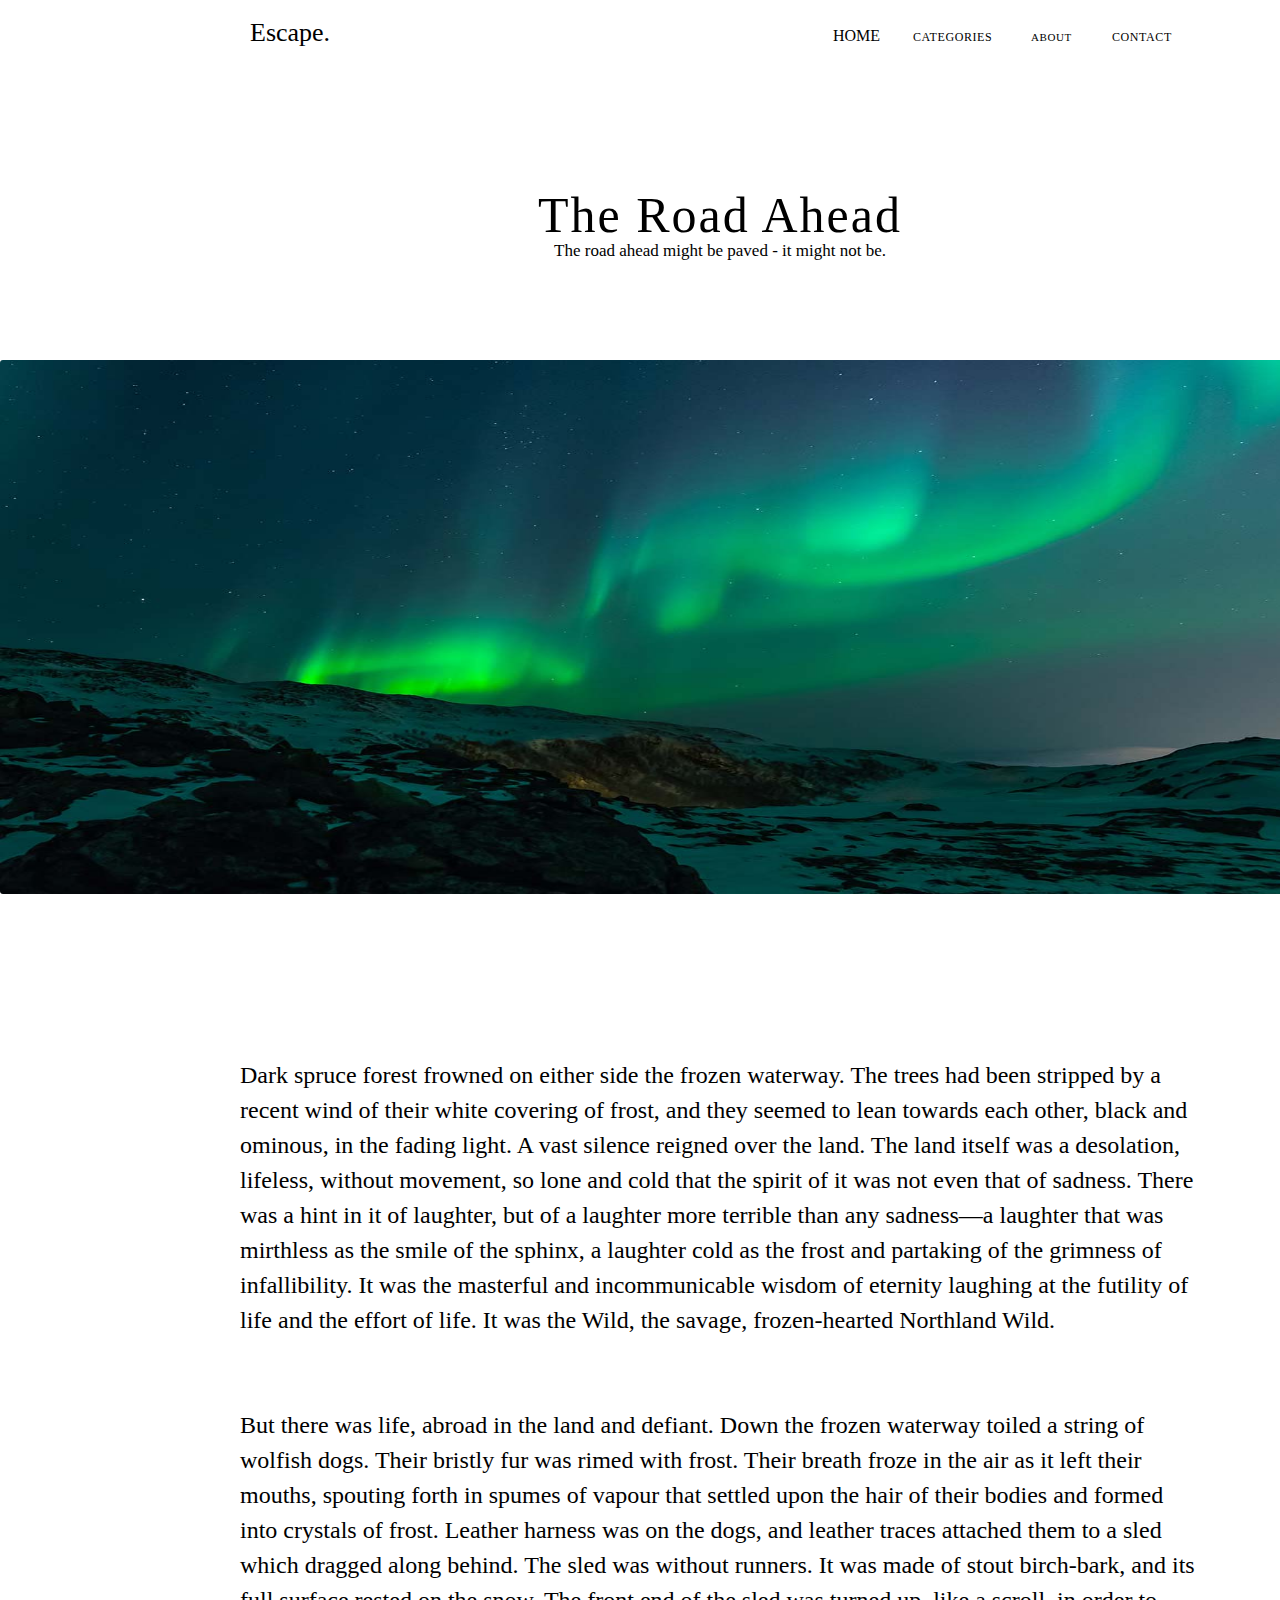
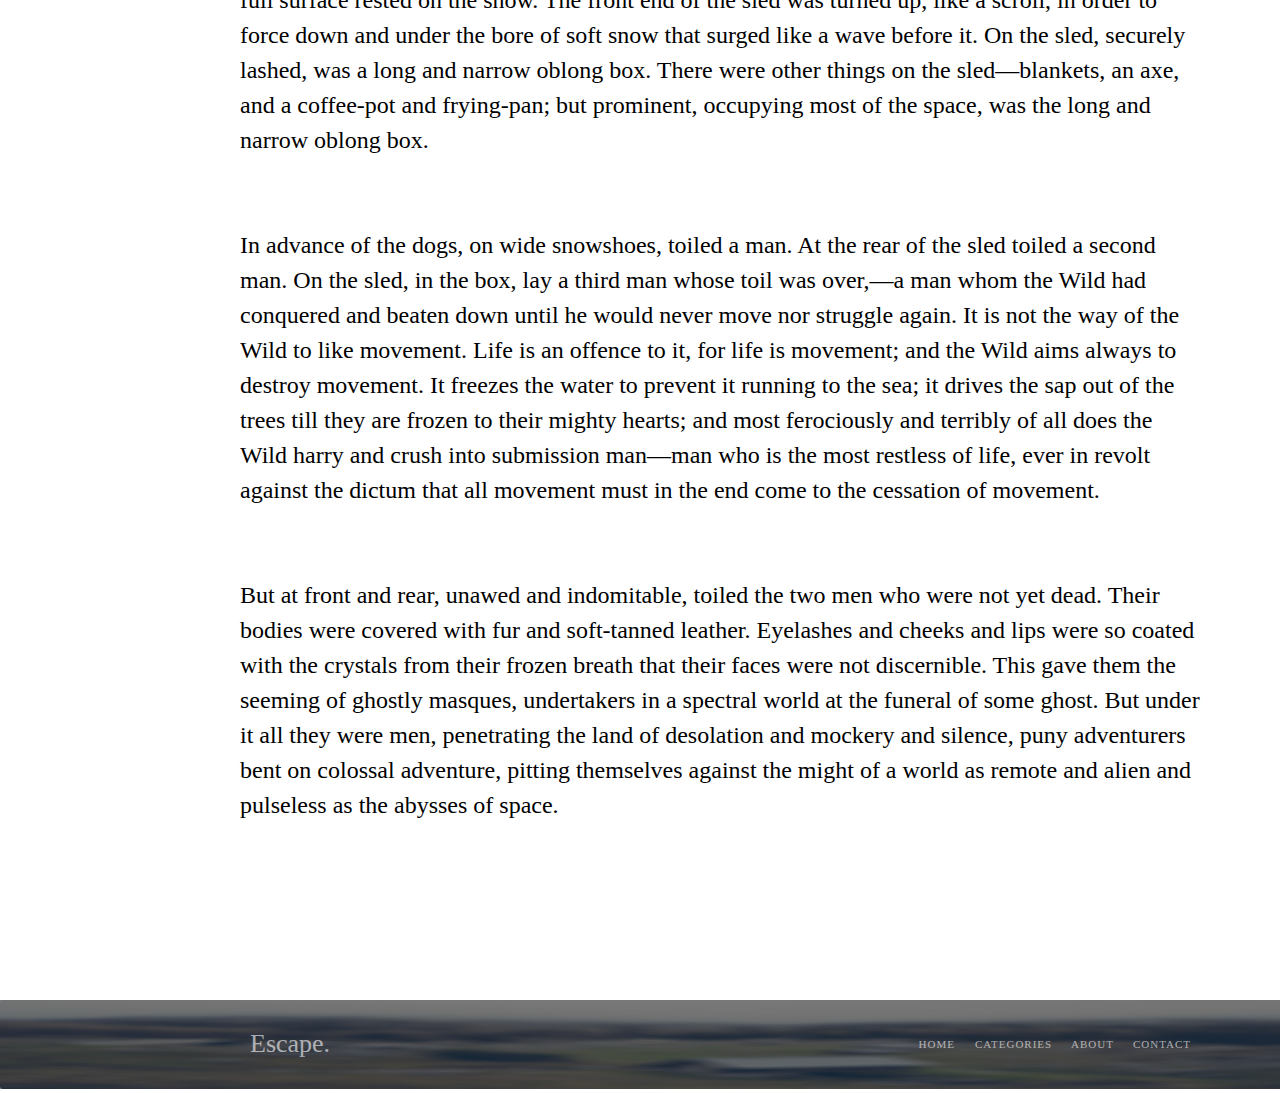
==== lab1/the-road-ahead.html @ bded36f9 "Hello" ====
<!DOCTYPE html>
<html lang="ru">
  <head>
    <link rel="stylesheet" href="./styles/style.css">
  </head>
  <body> 
    <div id="header">
      <div id="head">
        <div id="escape">Escape.</div>

        <div id="more">
          <div id="home">HOME</div>

          <div id="about1">
            <div id="about2">ABOUT</div>
          </div>

          <div id="categories1">
            <div id="categories2">CATEGORIES</div>
          </div>

          <div id="contact1">
            <div id="contact2">CONTACT</div>
          </div>

        </div>
      </div>
      <div id="title">
        <h1>The Road Ahead</h1>
        <h2>The road ahead might be paved - it might not be.</h2>
      </div>
    </div>
    
    <div id="main">
      <p>Dark spruce forest frowned on either side the frozen waterway. The trees had been stripped by a recent wind of their white covering of frost, and they seemed to lean towards each other, black and ominous, in the fading light. A vast silence reigned over the land. The land itself was a desolation, lifeless, without movement, so lone and cold that the spirit of it was not even that of sadness. There was a hint in it of laughter, but of a laughter more terrible than any sadness—a laughter that was mirthless as the smile of the sphinx, a laughter cold as the frost and partaking of the grimness of infallibility. It was the masterful and incommunicable wisdom of eternity laughing at the futility of life and the effort of life. It was the Wild, the savage, frozen-hearted Northland Wild.<br><br><br>
      But there was life, abroad in the land and defiant. Down the frozen waterway toiled a string of wolfish dogs. Their bristly fur was rimed with frost. Their breath froze in the air as it left their mouths, spouting forth in spumes of vapour that settled upon the hair of their bodies and formed into crystals of frost. Leather harness was on the dogs, and leather traces attached them to a sled which dragged along behind. The sled was without runners. It was made of stout birch-bark, and its full surface rested on the snow. The front end of the sled was turned up, like a scroll, in order to force down and under the bore of soft snow that surged like a wave before it. On the sled, securely lashed, was a long and narrow oblong box. There were other things on the sled—blankets, an axe, and a coffee-pot and frying-pan; but prominent, occupying most of the space, was the long and narrow oblong box.<br><br><br>
      In advance of the dogs, on wide snowshoes, toiled a man. At the rear of the sled toiled a second man. On the sled, in the box, lay a third man whose toil was over,—a man whom the Wild had conquered and beaten down until he would never move nor struggle again. It is not the way of the Wild to like movement. Life is an offence to it, for life is movement; and the Wild aims always to destroy movement. It freezes the water to prevent it running to the sea; it drives the sap out of the trees till they are frozen to their mighty hearts; and most ferociously and terribly of all does the Wild harry and crush into submission man—man who is the most restless of life, ever in revolt against the dictum that all movement must in the end come to the cessation of movement.<br><br><br>
      But at front and rear, unawed and indomitable, toiled the two men who were not yet dead. Their bodies were covered with fur and soft-tanned leather. Eyelashes and cheeks and lips were so coated with the crystals from their frozen breath that their faces were not discernible. This gave them the seeming of ghostly masques, undertakers in a spectral world at the funeral of some ghost. But under it all they were men, penetrating the land of desolation and mockery and silence, puny adventurers bent on colossal adventure, pitting themselves against the might of a world as remote and alien and pulseless as the abysses of space.</p>
    </div>

    <img src="fon.jfif" />

    <div id="end">
      <div id="end3">
        <div id="end2">
          <div id="escape2">Escape.</div>

          <div id="other">
            <div id="contactend">CONTACT</div>
            <div id="homeend">HOME</div>
            <div id="aboutend">ABOUT</div>
            <div id="categoriesend">CATEGORIES</div>
          </div>
        </div>
      </div>
      <img src="fon2.jfif" />
    </div>
  </body>
</html>
---- lab1/styles/style.css ----
#header{
    width: 1440px;
    height: 74px;     
}

#head{
    position: absolute;
    width: 940px;
    height: 40px;
    top: 17px;
    left: 250px;

}

#escape{
    position: absolute;
    width: 92px;
    height: 26px;
    top: 3px;
    font-family: Lora;
    font-size: 26px;
    font-weight: 400;
    line-height: 26px;
    letter-spacing: 0em;
    text-align: left;
}

#more{
    position: absolute;
    width: 376.61px;
    height: 40px;
    left: 563.39px;

}

#home{
    position:absolute;
    width: 39px;
    height: 20px;
    top: 10px;
    left: 19.61px;
}

#about1{
    position: absolute;
    width: 81px;
    height: 40px;
    left: 197.61px;
}

#about2{
    position:absolute;
    width: 41px;
    height: 20px;
    top: 10px;
    left: 20px;
    font-family: Oxygen;
    font-size: 11px;
    font-weight: 400;
    line-height: 20px;
    letter-spacing: 0.6000000238418579px;
    text-align: left;
}

#categories1{
    position: absolute;
    width: 118px;
    height: 40px;
    left: 79.61px;
}

#categories2{
    position: absolute;
    width: 78px;
    height: 20px;
    top: 10px;
    left: 20px;
    font-family: Oxygen;
    font-size: 12px;
    font-weight: 400;
    line-height: 20px;
    letter-spacing: 0.6000000238418579px;
    text-align: left;
}

#contact1{
    position: absolute;
    width: 98px;
    height: 40px;
    left: 278.61px;
}

#contact2{
    position: absolute;
    width: 58px;
    height: 20px;
    top: 10px;
    left: 20px;
    font-family: Oxygen;
    font-size: 12px;
    font-weight: 400;
    line-height: 20px;
    letter-spacing: 0.6000000238418579px;
    text-align: left;
}

#main{
    position: absolute;
    width: 1440px;
    height: 1706px;
    top: 894px;
}

p{
    position: absolute;
    width: 960px;
    height: 1431px;
    top: 140px;
    left: 240px;
    font-family: Oxygen;
    font-size: 24px;
    font-weight: 400;
    line-height: 35px;
    letter-spacing: 0em;
    text-align: left;
}

#title{
    position: absolute;
    width: 940px;
    height: 159px;
    top: 163px;
    left: 250px;
    padding: 0px, 218px, 75px, 218px;
}

h1{
    position: absolute;
    width: 498px;
    height: 51px;
    top: -7px;
    left: 221px;
    font-family: Lora;
    font-size: 50px;
    font-weight: 400;
    line-height: 51px;
    letter-spacing: 2px;
    text-align: center;
}

h2{
    position: absolute;
    width: 504px;
    height: 20px;
    top: 64px;
    left: 218px;
    font-family: Oxygen;
    font-size: 17px;
    font-weight: 400;
    line-height: 20px;
    letter-spacing: 0em;
    text-align: center;
}

img{
    position: absolute;
    width: 1440px;
    height: 534px;
    top: 360px;
    border-radius: 3px;
}

#end{
    position: absolute;
    width: 1440px;
    height: 89px;
    top: 2600px;
}

#end3{
    position: absolute;
    width: 1440px;
    height: 89px;
    background-color: rgba(35, 47, 56, 0.6);
    z-index: 222;
}
#end2{
    position: absolute;
    width: 960px;
    height: 34px;
    top: 28px;
    left: 240px;
    padding: 0px, 0.03px, 2px, 10px;
}

#escape2{
    position: absolute;
    width: 92px;
    height: 26px;
    top: 3px;
    left: 10px;
    font-family: Lora;
    font-size: 26px;
    font-weight: 400;
    line-height: 26px;
    letter-spacing: 0em;
    text-align: left;
    color:  #FFFFFF99;
}

#other{
    position: absolute;
    width: 639.98px;
    height: 32px;
    left: 319.98px;
    padding: 3px, 9.97px, 3px, 358.02px;
}

#contactend{
    position: absolute;
    width: 57px;
    height: 26px;
    top: 3px;
    left: 573.02px;
    font-family: Oxygen;
    font-size: 11px;
    font-weight: 400;
    line-height: 26px;
    letter-spacing: 1px;
    text-align: right;
    color:  #FFFFFF99;
}

#homeend{
    position: absolute;
    width: 37px;
    height: 26px;
    top: 3px;
    left: 358.02px;
    font-family: Oxygen;
    font-size: 11px;
    font-weight: 400;
    line-height: 26px;
    letter-spacing: 1px;
    text-align: right;
    color:  #FFFFFF99;
}

#aboutend{
    position: absolute;
    width: 42px;
    height: 26px;
    top: 3px;
    left: 511.02px;
    font-family: Oxygen;
    font-size: 11px;
    font-weight: 400;
    line-height: 26px;
    letter-spacing: 1px;
    text-align: right;
    color:  #FFFFFF99;
}

#categoriesend{
    position: absolute;
    width: 76px;
    height: 26px;
    top: 3px;
    left: 415.02px;
    font-family: Oxygen;
    font-size: 11px;
    font-weight: 400;
    line-height: 26px;
    letter-spacing: 1px;
    text-align: right;
    color:  #FFFFFF99;
}

#end img{
    position: static;
    width: 1440px;
    height: 89px;
    z-index: 1;
}

body{
    margin: 0;
}
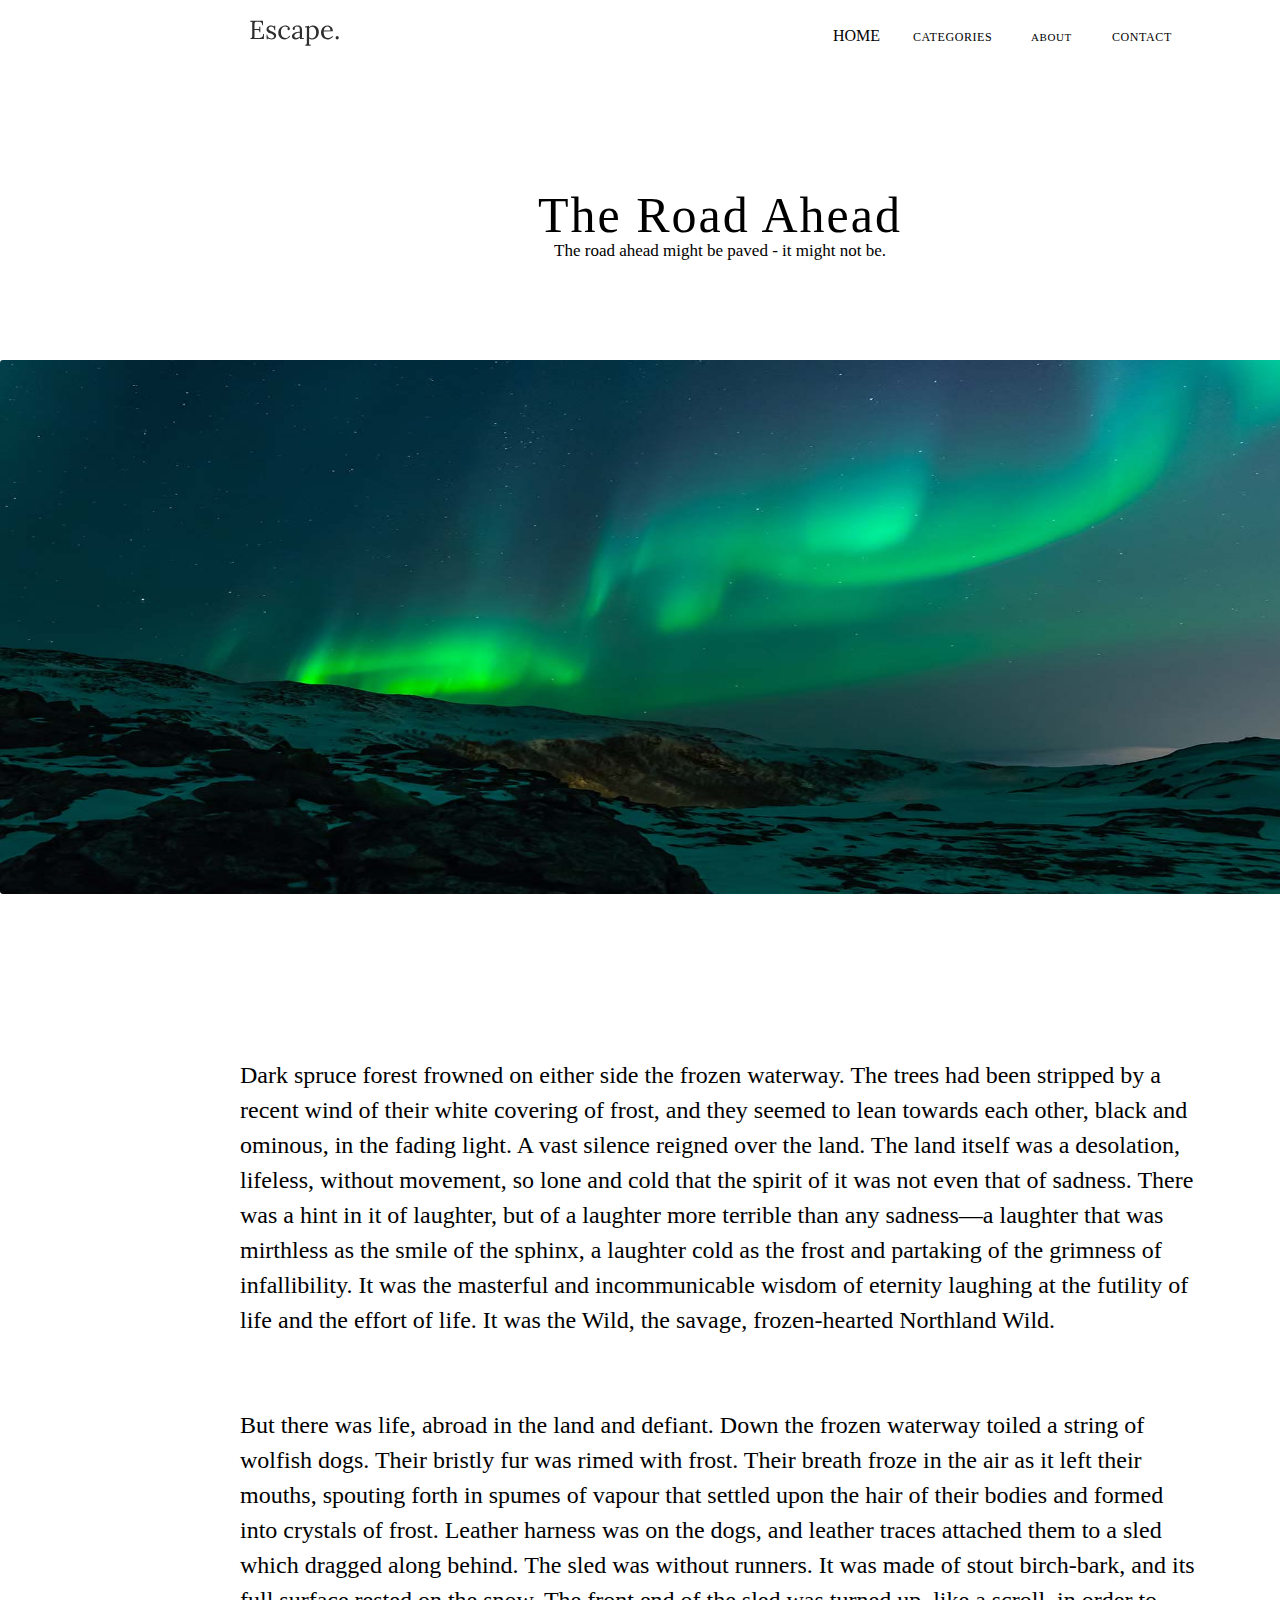
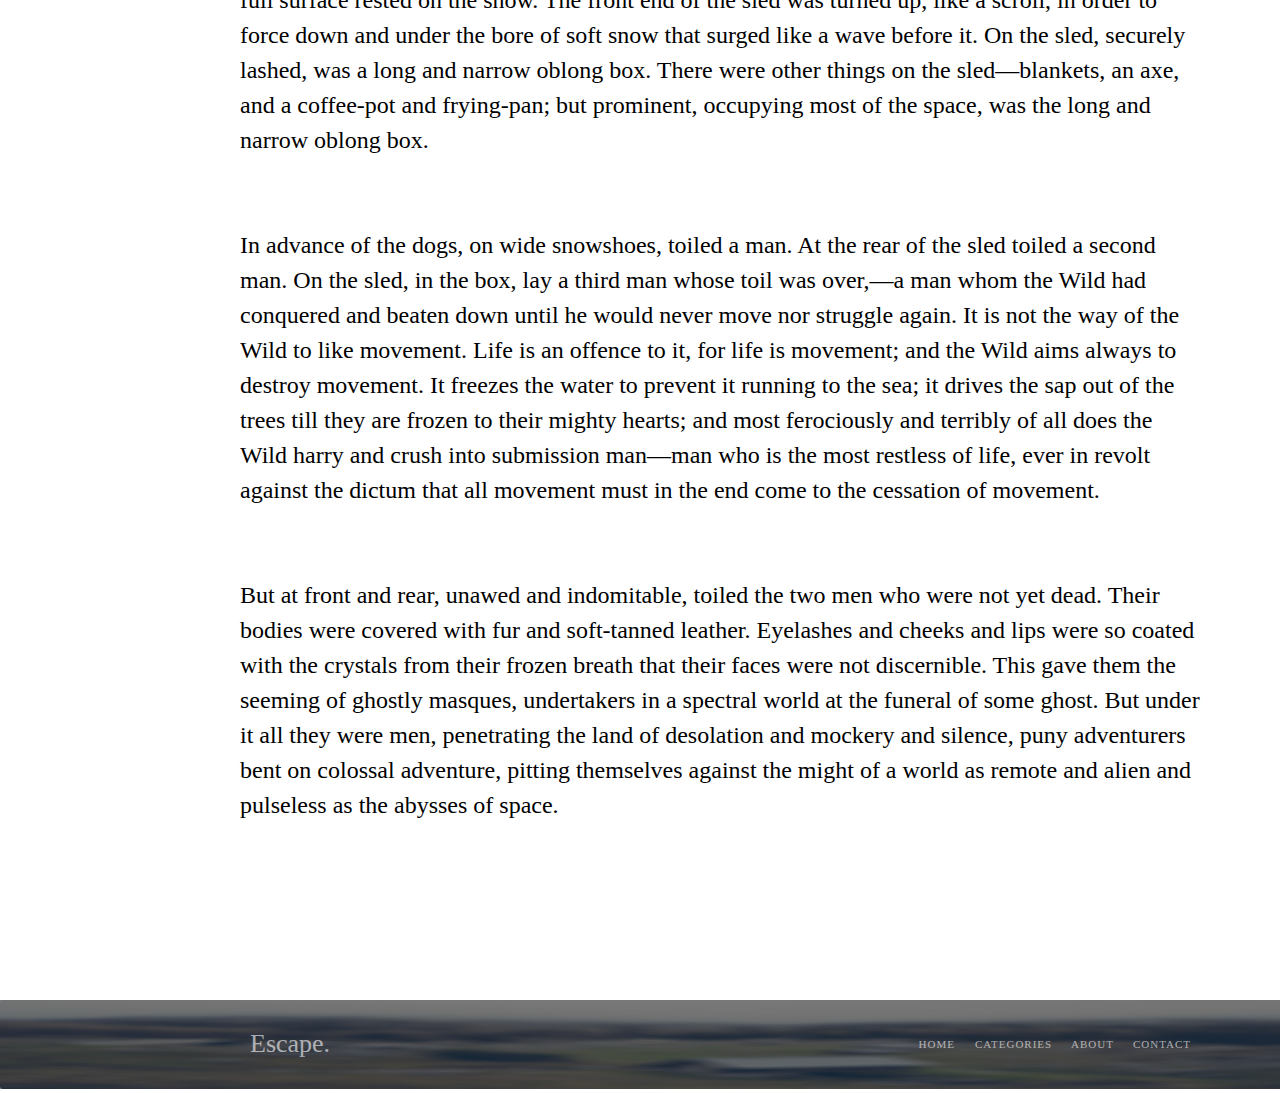
==== commit f03eaf4b: "hello" ====
--- a/lab1/the-road-ahead.html
+++ b/lab1/the-road-ahead.html
@@ -6,7 +6,10 @@
   <body> 
     <div id="header">
       <div id="head">
-        <div id="escape">Escape.</div>
+        <div id="escape"><svg width="89" height="26" viewBox="0 0 89 26" fill="none" xmlns="http://www.w3.org/2000/svg">
+          <path d="M9.478 12.266C9.478 11.5033 9.374 10.9573 9.166 10.628C8.958 10.2987 8.62867 10.0993 8.178 10.03C7.72733 9.96067 7.12933 9.94333 6.384 9.978L4.486 10.056V16.01C4.486 16.478 4.47733 16.8767 4.46 17.206C4.46 17.5353 4.44267 17.8127 4.408 18.038L9.374 17.96C10.1367 17.9427 10.7953 17.8213 11.35 17.596C11.9047 17.3533 12.338 16.9373 12.65 16.348C12.962 15.7587 13.118 14.9527 13.118 13.93H14.002L13.846 19H0.43V18.142C1.08867 18.1073 1.53933 17.96 1.782 17.7C2.02467 17.4227 2.15467 17.05 2.172 16.582C2.20667 16.0967 2.224 15.5507 2.224 14.944V3.712C2.224 3.36533 2.23267 3.036 2.25 2.724C2.26733 2.39467 2.28467 2.1 2.302 1.84C1.99 1.85733 1.678 1.87467 1.366 1.892C1.054 1.90933 0.742 1.92667 0.43 1.944V0.799999H12.936L13.066 5.35H12.208C12.208 4.32733 12.052 3.556 11.74 3.036C11.428 2.49867 11.0033 2.14333 10.466 1.97C9.946 1.77933 9.35667 1.69267 8.698 1.71L6.462 1.762C5.82067 1.77933 5.36133 1.90067 5.084 2.126C4.80667 2.35133 4.63333 2.68933 4.564 3.14C4.512 3.57333 4.486 4.14533 4.486 4.856V9.016L9.374 9.042L9.192 6.806H10.336V12.266H9.478ZM21.6478 19.416C20.7812 19.416 20.0098 19.2947 19.3338 19.052C18.6578 18.8267 18.1032 18.5667 17.6698 18.272L17.7738 19.182H16.6818L16.5258 14.71H17.3318C17.3665 15.4207 17.5658 16.062 17.9298 16.634C18.2938 17.1887 18.7618 17.622 19.3338 17.934C19.9058 18.246 20.5212 18.402 21.1798 18.402C21.6305 18.402 22.0725 18.3327 22.5058 18.194C22.9392 18.038 23.3032 17.8127 23.5978 17.518C23.8925 17.206 24.0398 16.816 24.0398 16.348C24.0398 15.8627 23.8925 15.464 23.5978 15.152C23.3205 14.8227 22.9478 14.5367 22.4798 14.294C22.0118 14.0513 21.5092 13.826 20.9718 13.618C20.4518 13.41 19.9318 13.1933 19.4118 12.968C18.8918 12.7427 18.4065 12.474 17.9558 12.162C17.5225 11.85 17.1758 11.4687 16.9158 11.018C16.6558 10.5673 16.5258 10.0127 16.5258 9.354C16.5258 8.99 16.5952 8.59133 16.7338 8.158C16.8725 7.72467 17.1065 7.31733 17.4358 6.936C17.7652 6.53733 18.2158 6.21667 18.7878 5.974C19.3598 5.714 20.0878 5.584 20.9718 5.584C21.4398 5.584 21.9598 5.662 22.5318 5.818C23.1038 5.974 23.6585 6.26867 24.1958 6.702L24.1438 5.714H25.2358V10.264H24.4038C24.3692 9.65733 24.2305 9.07667 23.9878 8.522C23.7452 7.95 23.3898 7.482 22.9218 7.118C22.4538 6.73667 21.8472 6.546 21.1018 6.546C20.3045 6.546 19.6805 6.74533 19.2298 7.144C18.7792 7.54267 18.5538 8.002 18.5538 8.522C18.5538 9.05933 18.7185 9.51 19.0478 9.874C19.3945 10.2207 19.8365 10.524 20.3738 10.784C20.9112 11.044 21.4832 11.2953 22.0898 11.538C22.7485 11.8153 23.3898 12.1187 24.0138 12.448C24.6378 12.7773 25.1492 13.1933 25.5478 13.696C25.9465 14.1813 26.1458 14.814 26.1458 15.594C26.1458 16.4607 25.9205 17.18 25.4698 17.752C25.0365 18.324 24.4732 18.74 23.7798 19C23.1038 19.2773 22.3932 19.416 21.6478 19.416ZM34.697 19.416C33.5357 19.416 32.461 19.156 31.473 18.636C30.5023 18.0987 29.7223 17.336 29.133 16.348C28.561 15.3427 28.275 14.138 28.275 12.734C28.275 11.8327 28.4397 10.9573 28.769 10.108C29.0983 9.25867 29.5577 8.496 30.147 7.82C30.7537 7.12667 31.473 6.58067 32.305 6.182C33.137 5.78333 34.0557 5.584 35.061 5.584C36.0317 5.584 36.8723 5.73133 37.583 6.026C38.311 6.32067 38.8743 6.71067 39.273 7.196C39.6717 7.68133 39.871 8.21 39.871 8.782C39.871 9.16333 39.767 9.49267 39.559 9.77C39.351 10.03 39.0477 10.16 38.649 10.16C38.2157 10.1773 37.9037 10.0473 37.713 9.77C37.5397 9.47533 37.453 9.21533 37.453 8.99C37.453 8.81667 37.479 8.64333 37.531 8.47C37.583 8.27933 37.687 8.106 37.843 7.95C37.7043 7.534 37.4617 7.23067 37.115 7.04C36.7683 6.832 36.4043 6.702 36.023 6.65C35.659 6.58067 35.3557 6.546 35.113 6.546C33.9343 6.546 32.9377 7.02267 32.123 7.976C31.3257 8.912 30.927 10.2813 30.927 12.084C30.927 13.2453 31.109 14.2767 31.473 15.178C31.8543 16.0793 32.383 16.79 33.059 17.31C33.735 17.8127 34.515 18.064 35.399 18.064C36.2137 18.064 36.9937 17.8473 37.739 17.414C38.4843 16.9807 39.065 16.452 39.481 15.828L40.157 16.348C39.7063 17.076 39.1603 17.6653 38.519 18.116C37.895 18.5667 37.245 18.896 36.569 19.104C35.9103 19.312 35.2863 19.416 34.697 19.416ZM50.0441 19C49.9921 18.7053 49.9574 18.4453 49.9401 18.22C49.9228 17.9947 49.8968 17.7607 49.8621 17.518C49.2728 18.1073 48.6314 18.5753 47.9381 18.922C47.2621 19.2513 46.5428 19.416 45.7801 19.416C44.4628 19.416 43.4834 19.1213 42.8421 18.532C42.2008 17.9253 41.8801 17.1887 41.8801 16.322C41.8801 15.5247 42.1228 14.84 42.6081 14.268C43.1108 13.6787 43.7521 13.202 44.5321 12.838C45.3294 12.4567 46.1874 12.1793 47.1061 12.006C48.0421 11.8153 48.9434 11.7287 49.8101 11.746V10.134C49.8101 9.52733 49.7581 8.95533 49.6541 8.418C49.5501 7.88067 49.3248 7.43867 48.9781 7.092C48.6314 6.74533 48.0768 6.56333 47.3141 6.546C46.8114 6.52867 46.2914 6.624 45.7541 6.832C45.2341 7.04 44.8528 7.39533 44.6101 7.898C44.7488 8.03667 44.8354 8.20133 44.8701 8.392C44.9221 8.56533 44.9481 8.73 44.9481 8.886C44.9481 9.094 44.8614 9.33667 44.6881 9.614C44.5148 9.874 44.2114 9.99533 43.7781 9.978C43.4141 9.978 43.1368 9.85667 42.9461 9.614C42.7554 9.354 42.6601 9.05067 42.6601 8.704C42.6601 8.11467 42.8768 7.586 43.3101 7.118C43.7608 6.65 44.3761 6.27733 45.1561 6C45.9361 5.72267 46.8201 5.584 47.8081 5.584C49.2641 5.584 50.3388 5.974 51.0321 6.754C51.7254 7.51667 52.0634 8.73 52.0461 10.394C52.0461 11.0353 52.0461 11.6853 52.0461 12.344C52.0461 12.9853 52.0374 13.6353 52.0201 14.294C52.0201 14.9353 52.0201 15.5853 52.0201 16.244C52.0201 16.5213 52.0114 16.7987 51.9941 17.076C51.9768 17.3533 51.9508 17.6653 51.9161 18.012C52.2281 17.9947 52.5314 17.9773 52.8261 17.96C53.1381 17.9427 53.4501 17.9253 53.7621 17.908V19H50.0441ZM49.8101 12.63C49.2208 12.6473 48.5968 12.7253 47.9381 12.864C47.2968 12.9853 46.6988 13.176 46.1441 13.436C45.6068 13.696 45.1648 14.0427 44.8181 14.476C44.4888 14.892 44.3328 15.4033 44.3501 16.01C44.3848 16.6513 44.5928 17.1367 44.9741 17.466C45.3728 17.778 45.8408 17.934 46.3781 17.934C47.0888 17.934 47.7041 17.804 48.2241 17.544C48.7614 17.2667 49.2901 16.8853 49.8101 16.4C49.7928 16.2093 49.7841 16.0013 49.7841 15.776C49.7841 15.5507 49.7841 15.3167 49.7841 15.074C49.7841 14.9873 49.7841 14.71 49.7841 14.242C49.8014 13.774 49.8101 13.2367 49.8101 12.63ZM55.3123 25.63V24.85C55.8497 24.85 56.2223 24.7113 56.4303 24.434C56.6383 24.174 56.7597 23.8013 56.7943 23.316C56.829 22.848 56.8463 22.302 56.8463 21.678L56.8983 9.12C56.8983 8.84267 56.8983 8.56533 56.8983 8.288C56.9157 8.01067 56.9503 7.72467 57.0023 7.43C56.6903 7.44733 56.3783 7.46467 56.0663 7.482C55.7717 7.49933 55.4683 7.51667 55.1563 7.534V6.442C55.919 6.442 56.491 6.40733 56.8723 6.338C57.271 6.26867 57.557 6.182 57.7303 6.078C57.921 5.974 58.077 5.86133 58.1983 5.74H58.9783C58.9957 5.91333 59.013 6.12133 59.0303 6.364C59.0477 6.58933 59.065 6.84933 59.0823 7.144C59.6023 6.676 60.2177 6.30333 60.9283 6.026C61.6563 5.73133 62.3843 5.584 63.1123 5.584C64.1177 5.584 65.0537 5.844 65.9203 6.364C66.787 6.884 67.489 7.62933 68.0263 8.6C68.5637 9.55333 68.8323 10.6973 68.8323 12.032C68.8323 13.5053 68.5203 14.7967 67.8963 15.906C67.2897 17.0153 66.4837 17.882 65.4783 18.506C64.473 19.1127 63.381 19.416 62.2023 19.416C61.5957 19.416 61.0323 19.338 60.5123 19.182C60.0097 19.0433 59.533 18.8353 59.0823 18.558V22.874C59.0823 23.2207 59.0737 23.524 59.0563 23.784C59.0563 24.0613 59.0303 24.3473 58.9783 24.642C59.2557 24.6247 59.5243 24.6073 59.7843 24.59C60.0617 24.59 60.339 24.5813 60.6163 24.564V25.63H55.3123ZM62.1503 18.376C62.9823 18.376 63.693 18.1247 64.2823 17.622C64.889 17.102 65.3483 16.4 65.6603 15.516C65.9897 14.6147 66.1543 13.592 66.1543 12.448C66.1543 11.512 66.0157 10.6193 65.7383 9.77C65.4783 8.90333 65.0537 8.20133 64.4643 7.664C63.8923 7.12667 63.1297 6.858 62.1763 6.858C61.587 6.858 61.015 7.00533 60.4603 7.3C59.923 7.57733 59.4723 7.91533 59.1083 8.314C59.1083 8.38333 59.1083 8.48733 59.1083 8.626C59.1257 8.74733 59.1343 8.97267 59.1343 9.302C59.1343 9.614 59.1343 10.0907 59.1343 10.732C59.1343 11.356 59.1257 12.2053 59.1083 13.28C59.1083 14.3547 59.1083 15.7153 59.1083 17.362C59.5417 17.6913 60.0097 17.9427 60.5123 18.116C61.0323 18.2893 61.5783 18.376 62.1503 18.376ZM77.352 19.416C76.156 19.416 75.0727 19.1387 74.102 18.584C73.1487 18.012 72.3947 17.2147 71.84 16.192C71.2853 15.152 71.008 13.93 71.008 12.526C71.008 11.3127 71.2767 10.1773 71.814 9.12C72.3687 8.06267 73.14 7.21333 74.128 6.572C75.116 5.91333 76.26 5.584 77.56 5.584C78.288 5.584 78.964 5.70533 79.588 5.948C80.2293 6.17333 80.7927 6.52867 81.278 7.014C81.7633 7.482 82.1447 8.08 82.422 8.808C82.6993 9.51867 82.838 10.3593 82.838 11.33L73.686 11.486C73.686 12.8033 73.8247 13.9647 74.102 14.97C74.3967 15.958 74.8647 16.7293 75.506 17.284C76.1473 17.8213 76.9707 18.09 77.976 18.09C78.5133 18.09 79.0593 17.9947 79.614 17.804C80.186 17.6133 80.7147 17.3533 81.2 17.024C81.6853 16.6947 82.0753 16.3307 82.37 15.932L82.994 16.452C82.526 17.18 81.9627 17.7607 81.304 18.194C80.6453 18.6273 79.9693 18.9393 79.276 19.13C78.5827 19.3207 77.9413 19.416 77.352 19.416ZM73.764 10.394H80.394C80.394 9.77 80.2987 9.172 80.108 8.6C79.9347 8.01067 79.64 7.534 79.224 7.17C78.808 6.78867 78.262 6.598 77.586 6.598C76.5807 6.598 75.74 6.90133 75.064 7.508C74.4053 8.09733 73.972 9.05933 73.764 10.394ZM87.1798 19.416C86.7811 19.416 86.4258 19.26 86.1138 18.948C85.8191 18.6187 85.6718 18.22 85.6718 17.752C85.6718 17.284 85.8278 16.8853 86.1398 16.556C86.4518 16.2267 86.8071 16.062 87.2058 16.062C87.6391 16.062 87.9945 16.2267 88.2718 16.556C88.5665 16.8853 88.7138 17.284 88.7138 17.752C88.7138 18.22 88.5578 18.6187 88.2458 18.948C87.9338 19.26 87.5785 19.416 87.1798 19.416Z" fill="#2E2E2E"/>
+          </svg>
+          </div>
 
         <div id="more">
           <div id="home">HOME</div>
--- a/lab1/styles/style.css
+++ b/lab1/styles/style.css
@@ -284,5 +284,5 @@
 }
 
 body{
-    margin: 0;
+    margin: 0 auto;
 }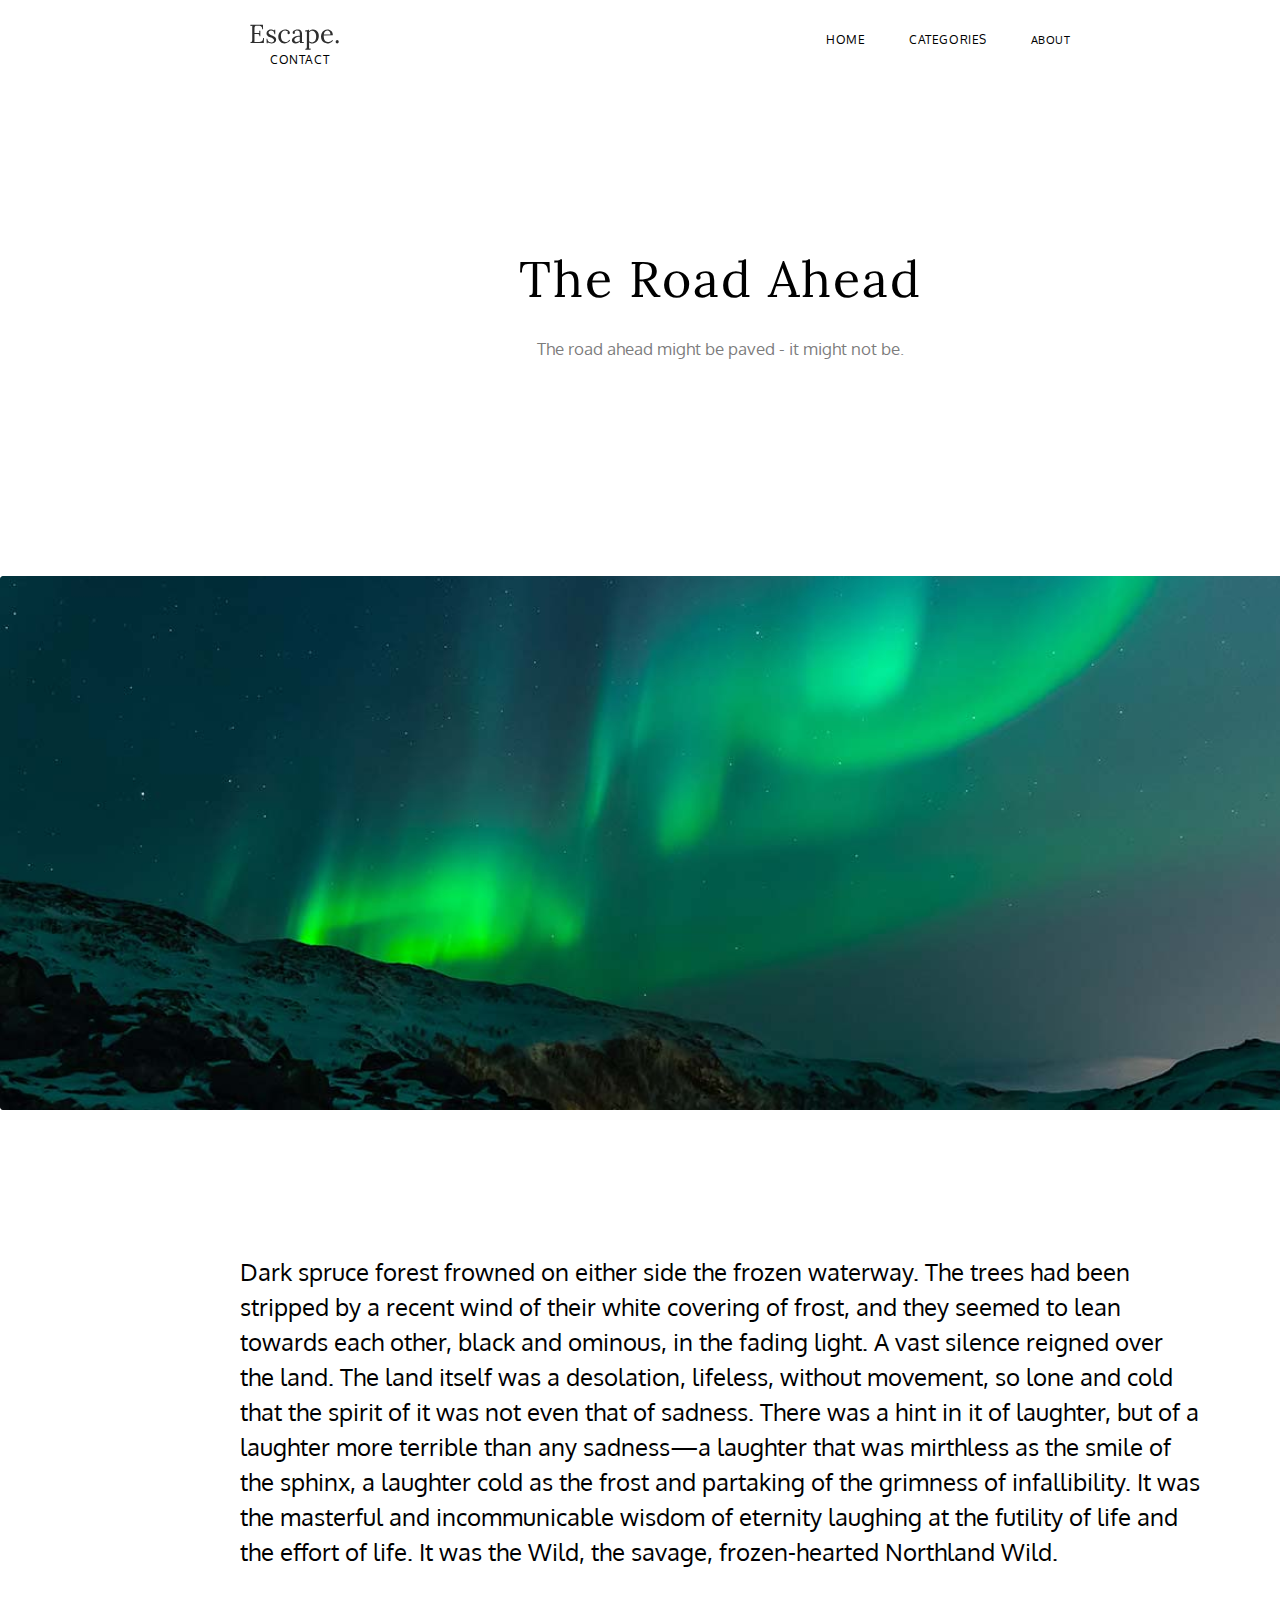
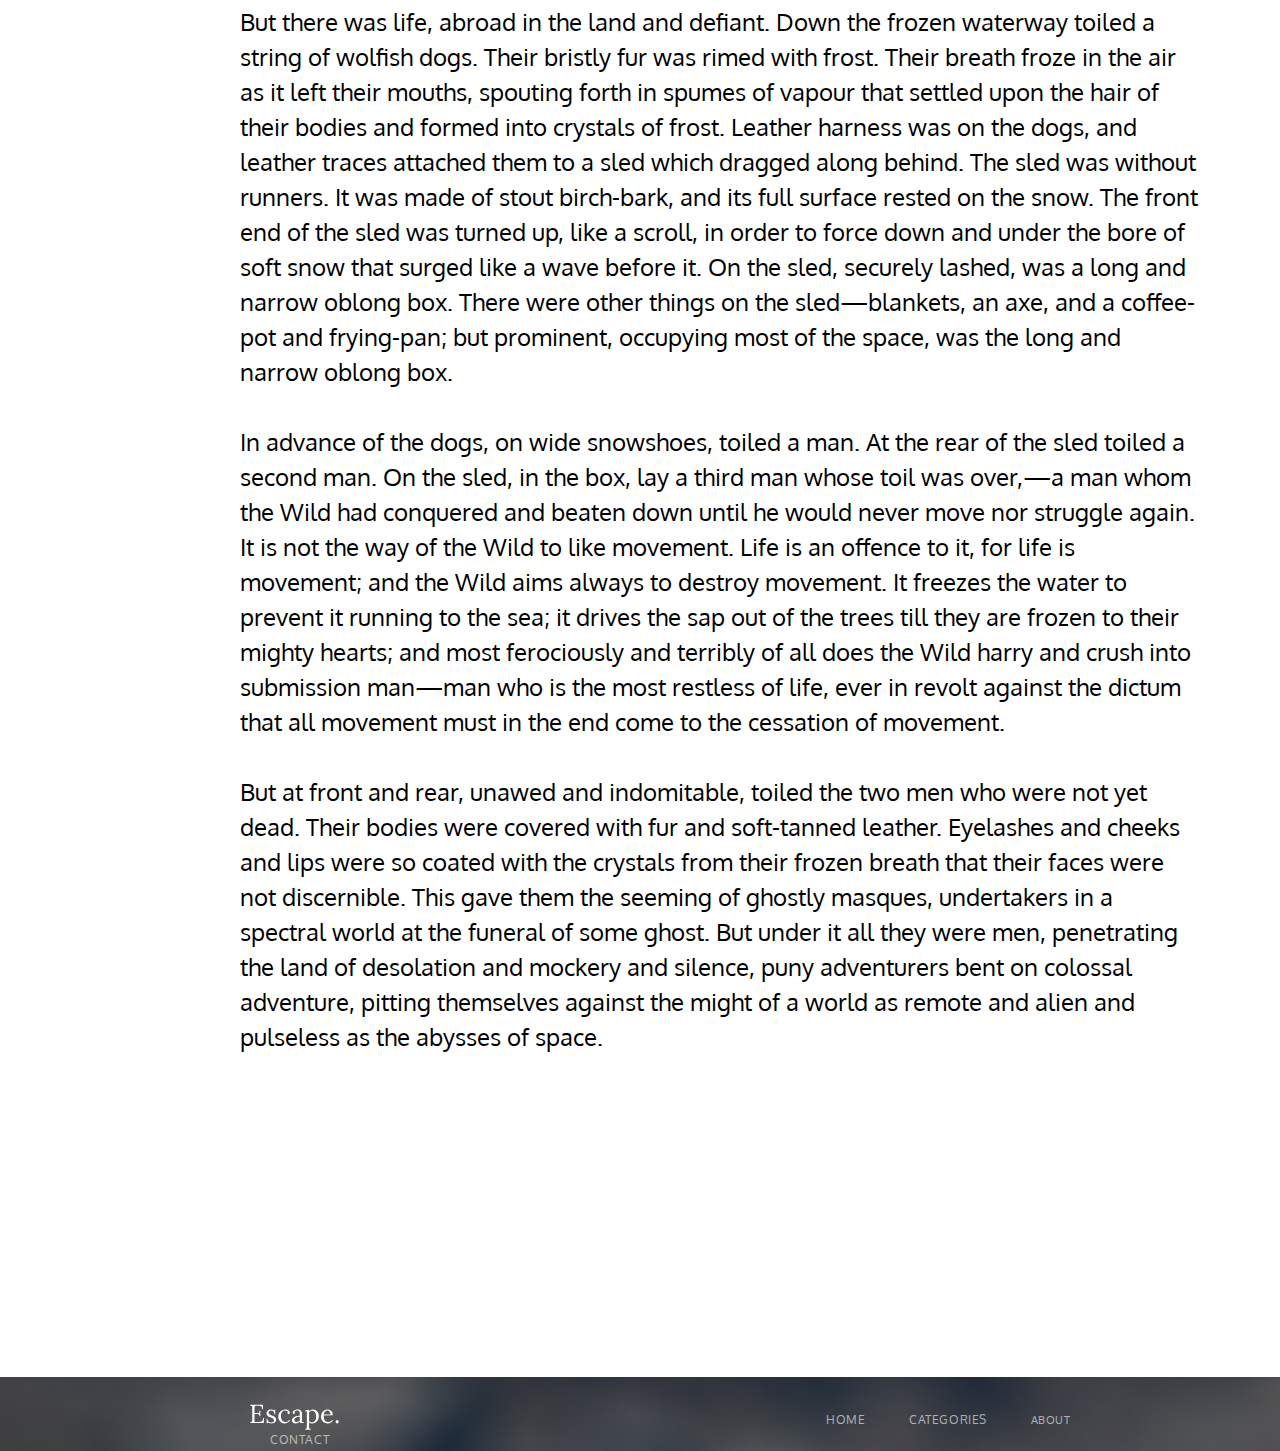
==== commit 07d54ae7: "hi" ====
--- a/lab1/the-road-ahead.html
+++ b/lab1/the-road-ahead.html
@@ -2,61 +2,54 @@
 <html lang="ru">
   <head>
     <link rel="stylesheet" href="./styles/style.css">
+    <link rel="preconnect" href="https://fonts.googleapis.com">
+    <link rel="preconnect" href="https://fonts.gstatic.com" crossorigin>
+    <link href="https://fonts.googleapis.com/css2?family=Lora:ital,wght@0,400..700;1,400..700&display=swap" rel="stylesheet">
+    <link rel="preconnect" href="https://fonts.googleapis.com">
+    <link rel="preconnect" href="https://fonts.gstatic.com" crossorigin>
+    <link href="https://fonts.googleapis.com/css2?family=Lora:ital,wght@0,400..700;1,400..700&family=Oxygen:wght@300;400;700&display=swap" rel="stylesheet">
   </head>
   <body> 
-    <div id="header">
-      <div id="head">
-        <div id="escape"><svg width="89" height="26" viewBox="0 0 89 26" fill="none" xmlns="http://www.w3.org/2000/svg">
+    <div class="header">
+      <div class="underheader">
+        <svg class="escape" width="89" height="26" viewBox="0 0 89 26" fill="none" xmlns="http://www.w3.org/2000/svg">
           <path d="M9.478 12.266C9.478 11.5033 9.374 10.9573 9.166 10.628C8.958 10.2987 8.62867 10.0993 8.178 10.03C7.72733 9.96067 7.12933 9.94333 6.384 9.978L4.486 10.056V16.01C4.486 16.478 4.47733 16.8767 4.46 17.206C4.46 17.5353 4.44267 17.8127 4.408 18.038L9.374 17.96C10.1367 17.9427 10.7953 17.8213 11.35 17.596C11.9047 17.3533 12.338 16.9373 12.65 16.348C12.962 15.7587 13.118 14.9527 13.118 13.93H14.002L13.846 19H0.43V18.142C1.08867 18.1073 1.53933 17.96 1.782 17.7C2.02467 17.4227 2.15467 17.05 2.172 16.582C2.20667 16.0967 2.224 15.5507 2.224 14.944V3.712C2.224 3.36533 2.23267 3.036 2.25 2.724C2.26733 2.39467 2.28467 2.1 2.302 1.84C1.99 1.85733 1.678 1.87467 1.366 1.892C1.054 1.90933 0.742 1.92667 0.43 1.944V0.799999H12.936L13.066 5.35H12.208C12.208 4.32733 12.052 3.556 11.74 3.036C11.428 2.49867 11.0033 2.14333 10.466 1.97C9.946 1.77933 9.35667 1.69267 8.698 1.71L6.462 1.762C5.82067 1.77933 5.36133 1.90067 5.084 2.126C4.80667 2.35133 4.63333 2.68933 4.564 3.14C4.512 3.57333 4.486 4.14533 4.486 4.856V9.016L9.374 9.042L9.192 6.806H10.336V12.266H9.478ZM21.6478 19.416C20.7812 19.416 20.0098 19.2947 19.3338 19.052C18.6578 18.8267 18.1032 18.5667 17.6698 18.272L17.7738 19.182H16.6818L16.5258 14.71H17.3318C17.3665 15.4207 17.5658 16.062 17.9298 16.634C18.2938 17.1887 18.7618 17.622 19.3338 17.934C19.9058 18.246 20.5212 18.402 21.1798 18.402C21.6305 18.402 22.0725 18.3327 22.5058 18.194C22.9392 18.038 23.3032 17.8127 23.5978 17.518C23.8925 17.206 24.0398 16.816 24.0398 16.348C24.0398 15.8627 23.8925 15.464 23.5978 15.152C23.3205 14.8227 22.9478 14.5367 22.4798 14.294C22.0118 14.0513 21.5092 13.826 20.9718 13.618C20.4518 13.41 19.9318 13.1933 19.4118 12.968C18.8918 12.7427 18.4065 12.474 17.9558 12.162C17.5225 11.85 17.1758 11.4687 16.9158 11.018C16.6558 10.5673 16.5258 10.0127 16.5258 9.354C16.5258 8.99 16.5952 8.59133 16.7338 8.158C16.8725 7.72467 17.1065 7.31733 17.4358 6.936C17.7652 6.53733 18.2158 6.21667 18.7878 5.974C19.3598 5.714 20.0878 5.584 20.9718 5.584C21.4398 5.584 21.9598 5.662 22.5318 5.818C23.1038 5.974 23.6585 6.26867 24.1958 6.702L24.1438 5.714H25.2358V10.264H24.4038C24.3692 9.65733 24.2305 9.07667 23.9878 8.522C23.7452 7.95 23.3898 7.482 22.9218 7.118C22.4538 6.73667 21.8472 6.546 21.1018 6.546C20.3045 6.546 19.6805 6.74533 19.2298 7.144C18.7792 7.54267 18.5538 8.002 18.5538 8.522C18.5538 9.05933 18.7185 9.51 19.0478 9.874C19.3945 10.2207 19.8365 10.524 20.3738 10.784C20.9112 11.044 21.4832 11.2953 22.0898 11.538C22.7485 11.8153 23.3898 12.1187 24.0138 12.448C24.6378 12.7773 25.1492 13.1933 25.5478 13.696C25.9465 14.1813 26.1458 14.814 26.1458 15.594C26.1458 16.4607 25.9205 17.18 25.4698 17.752C25.0365 18.324 24.4732 18.74 23.7798 19C23.1038 19.2773 22.3932 19.416 21.6478 19.416ZM34.697 19.416C33.5357 19.416 32.461 19.156 31.473 18.636C30.5023 18.0987 29.7223 17.336 29.133 16.348C28.561 15.3427 28.275 14.138 28.275 12.734C28.275 11.8327 28.4397 10.9573 28.769 10.108C29.0983 9.25867 29.5577 8.496 30.147 7.82C30.7537 7.12667 31.473 6.58067 32.305 6.182C33.137 5.78333 34.0557 5.584 35.061 5.584C36.0317 5.584 36.8723 5.73133 37.583 6.026C38.311 6.32067 38.8743 6.71067 39.273 7.196C39.6717 7.68133 39.871 8.21 39.871 8.782C39.871 9.16333 39.767 9.49267 39.559 9.77C39.351 10.03 39.0477 10.16 38.649 10.16C38.2157 10.1773 37.9037 10.0473 37.713 9.77C37.5397 9.47533 37.453 9.21533 37.453 8.99C37.453 8.81667 37.479 8.64333 37.531 8.47C37.583 8.27933 37.687 8.106 37.843 7.95C37.7043 7.534 37.4617 7.23067 37.115 7.04C36.7683 6.832 36.4043 6.702 36.023 6.65C35.659 6.58067 35.3557 6.546 35.113 6.546C33.9343 6.546 32.9377 7.02267 32.123 7.976C31.3257 8.912 30.927 10.2813 30.927 12.084C30.927 13.2453 31.109 14.2767 31.473 15.178C31.8543 16.0793 32.383 16.79 33.059 17.31C33.735 17.8127 34.515 18.064 35.399 18.064C36.2137 18.064 36.9937 17.8473 37.739 17.414C38.4843 16.9807 39.065 16.452 39.481 15.828L40.157 16.348C39.7063 17.076 39.1603 17.6653 38.519 18.116C37.895 18.5667 37.245 18.896 36.569 19.104C35.9103 19.312 35.2863 19.416 34.697 19.416ZM50.0441 19C49.9921 18.7053 49.9574 18.4453 49.9401 18.22C49.9228 17.9947 49.8968 17.7607 49.8621 17.518C49.2728 18.1073 48.6314 18.5753 47.9381 18.922C47.2621 19.2513 46.5428 19.416 45.7801 19.416C44.4628 19.416 43.4834 19.1213 42.8421 18.532C42.2008 17.9253 41.8801 17.1887 41.8801 16.322C41.8801 15.5247 42.1228 14.84 42.6081 14.268C43.1108 13.6787 43.7521 13.202 44.5321 12.838C45.3294 12.4567 46.1874 12.1793 47.1061 12.006C48.0421 11.8153 48.9434 11.7287 49.8101 11.746V10.134C49.8101 9.52733 49.7581 8.95533 49.6541 8.418C49.5501 7.88067 49.3248 7.43867 48.9781 7.092C48.6314 6.74533 48.0768 6.56333 47.3141 6.546C46.8114 6.52867 46.2914 6.624 45.7541 6.832C45.2341 7.04 44.8528 7.39533 44.6101 7.898C44.7488 8.03667 44.8354 8.20133 44.8701 8.392C44.9221 8.56533 44.9481 8.73 44.9481 8.886C44.9481 9.094 44.8614 9.33667 44.6881 9.614C44.5148 9.874 44.2114 9.99533 43.7781 9.978C43.4141 9.978 43.1368 9.85667 42.9461 9.614C42.7554 9.354 42.6601 9.05067 42.6601 8.704C42.6601 8.11467 42.8768 7.586 43.3101 7.118C43.7608 6.65 44.3761 6.27733 45.1561 6C45.9361 5.72267 46.8201 5.584 47.8081 5.584C49.2641 5.584 50.3388 5.974 51.0321 6.754C51.7254 7.51667 52.0634 8.73 52.0461 10.394C52.0461 11.0353 52.0461 11.6853 52.0461 12.344C52.0461 12.9853 52.0374 13.6353 52.0201 14.294C52.0201 14.9353 52.0201 15.5853 52.0201 16.244C52.0201 16.5213 52.0114 16.7987 51.9941 17.076C51.9768 17.3533 51.9508 17.6653 51.9161 18.012C52.2281 17.9947 52.5314 17.9773 52.8261 17.96C53.1381 17.9427 53.4501 17.9253 53.7621 17.908V19H50.0441ZM49.8101 12.63C49.2208 12.6473 48.5968 12.7253 47.9381 12.864C47.2968 12.9853 46.6988 13.176 46.1441 13.436C45.6068 13.696 45.1648 14.0427 44.8181 14.476C44.4888 14.892 44.3328 15.4033 44.3501 16.01C44.3848 16.6513 44.5928 17.1367 44.9741 17.466C45.3728 17.778 45.8408 17.934 46.3781 17.934C47.0888 17.934 47.7041 17.804 48.2241 17.544C48.7614 17.2667 49.2901 16.8853 49.8101 16.4C49.7928 16.2093 49.7841 16.0013 49.7841 15.776C49.7841 15.5507 49.7841 15.3167 49.7841 15.074C49.7841 14.9873 49.7841 14.71 49.7841 14.242C49.8014 13.774 49.8101 13.2367 49.8101 12.63ZM55.3123 25.63V24.85C55.8497 24.85 56.2223 24.7113 56.4303 24.434C56.6383 24.174 56.7597 23.8013 56.7943 23.316C56.829 22.848 56.8463 22.302 56.8463 21.678L56.8983 9.12C56.8983 8.84267 56.8983 8.56533 56.8983 8.288C56.9157 8.01067 56.9503 7.72467 57.0023 7.43C56.6903 7.44733 56.3783 7.46467 56.0663 7.482C55.7717 7.49933 55.4683 7.51667 55.1563 7.534V6.442C55.919 6.442 56.491 6.40733 56.8723 6.338C57.271 6.26867 57.557 6.182 57.7303 6.078C57.921 5.974 58.077 5.86133 58.1983 5.74H58.9783C58.9957 5.91333 59.013 6.12133 59.0303 6.364C59.0477 6.58933 59.065 6.84933 59.0823 7.144C59.6023 6.676 60.2177 6.30333 60.9283 6.026C61.6563 5.73133 62.3843 5.584 63.1123 5.584C64.1177 5.584 65.0537 5.844 65.9203 6.364C66.787 6.884 67.489 7.62933 68.0263 8.6C68.5637 9.55333 68.8323 10.6973 68.8323 12.032C68.8323 13.5053 68.5203 14.7967 67.8963 15.906C67.2897 17.0153 66.4837 17.882 65.4783 18.506C64.473 19.1127 63.381 19.416 62.2023 19.416C61.5957 19.416 61.0323 19.338 60.5123 19.182C60.0097 19.0433 59.533 18.8353 59.0823 18.558V22.874C59.0823 23.2207 59.0737 23.524 59.0563 23.784C59.0563 24.0613 59.0303 24.3473 58.9783 24.642C59.2557 24.6247 59.5243 24.6073 59.7843 24.59C60.0617 24.59 60.339 24.5813 60.6163 24.564V25.63H55.3123ZM62.1503 18.376C62.9823 18.376 63.693 18.1247 64.2823 17.622C64.889 17.102 65.3483 16.4 65.6603 15.516C65.9897 14.6147 66.1543 13.592 66.1543 12.448C66.1543 11.512 66.0157 10.6193 65.7383 9.77C65.4783 8.90333 65.0537 8.20133 64.4643 7.664C63.8923 7.12667 63.1297 6.858 62.1763 6.858C61.587 6.858 61.015 7.00533 60.4603 7.3C59.923 7.57733 59.4723 7.91533 59.1083 8.314C59.1083 8.38333 59.1083 8.48733 59.1083 8.626C59.1257 8.74733 59.1343 8.97267 59.1343 9.302C59.1343 9.614 59.1343 10.0907 59.1343 10.732C59.1343 11.356 59.1257 12.2053 59.1083 13.28C59.1083 14.3547 59.1083 15.7153 59.1083 17.362C59.5417 17.6913 60.0097 17.9427 60.5123 18.116C61.0323 18.2893 61.5783 18.376 62.1503 18.376ZM77.352 19.416C76.156 19.416 75.0727 19.1387 74.102 18.584C73.1487 18.012 72.3947 17.2147 71.84 16.192C71.2853 15.152 71.008 13.93 71.008 12.526C71.008 11.3127 71.2767 10.1773 71.814 9.12C72.3687 8.06267 73.14 7.21333 74.128 6.572C75.116 5.91333 76.26 5.584 77.56 5.584C78.288 5.584 78.964 5.70533 79.588 5.948C80.2293 6.17333 80.7927 6.52867 81.278 7.014C81.7633 7.482 82.1447 8.08 82.422 8.808C82.6993 9.51867 82.838 10.3593 82.838 11.33L73.686 11.486C73.686 12.8033 73.8247 13.9647 74.102 14.97C74.3967 15.958 74.8647 16.7293 75.506 17.284C76.1473 17.8213 76.9707 18.09 77.976 18.09C78.5133 18.09 79.0593 17.9947 79.614 17.804C80.186 17.6133 80.7147 17.3533 81.2 17.024C81.6853 16.6947 82.0753 16.3307 82.37 15.932L82.994 16.452C82.526 17.18 81.9627 17.7607 81.304 18.194C80.6453 18.6273 79.9693 18.9393 79.276 19.13C78.5827 19.3207 77.9413 19.416 77.352 19.416ZM73.764 10.394H80.394C80.394 9.77 80.2987 9.172 80.108 8.6C79.9347 8.01067 79.64 7.534 79.224 7.17C78.808 6.78867 78.262 6.598 77.586 6.598C76.5807 6.598 75.74 6.90133 75.064 7.508C74.4053 8.09733 73.972 9.05933 73.764 10.394ZM87.1798 19.416C86.7811 19.416 86.4258 19.26 86.1138 18.948C85.8191 18.6187 85.6718 18.22 85.6718 17.752C85.6718 17.284 85.8278 16.8853 86.1398 16.556C86.4518 16.2267 86.8071 16.062 87.2058 16.062C87.6391 16.062 87.9945 16.2267 88.2718 16.556C88.5665 16.8853 88.7138 17.284 88.7138 17.752C88.7138 18.22 88.5578 18.6187 88.2458 18.948C87.9338 19.26 87.5785 19.416 87.1798 19.416Z" fill="#2E2E2E"/>
-          </svg>
-          </div>
-
-        <div id="more">
-          <div id="home">HOME</div>
-
-          <div id="about1">
-            <div id="about2">ABOUT</div>
-          </div>
-
-          <div id="categories1">
-            <div id="categories2">CATEGORIES</div>
-          </div>
-
-          <div id="contact1">
-            <div id="contact2">CONTACT</div>
-          </div>
-
-        </div>
-      </div>
-      <div id="title">
-        <h1>The Road Ahead</h1>
-        <h2>The road ahead might be paved - it might not be.</h2>
-      </div>
-    </div>
-    
-    <div id="main">
-      <p>Dark spruce forest frowned on either side the frozen waterway. The trees had been stripped by a recent wind of their white covering of frost, and they seemed to lean towards each other, black and ominous, in the fading light. A vast silence reigned over the land. The land itself was a desolation, lifeless, without movement, so lone and cold that the spirit of it was not even that of sadness. There was a hint in it of laughter, but of a laughter more terrible than any sadness—a laughter that was mirthless as the smile of the sphinx, a laughter cold as the frost and partaking of the grimness of infallibility. It was the masterful and incommunicable wisdom of eternity laughing at the futility of life and the effort of life. It was the Wild, the savage, frozen-hearted Northland Wild.<br><br><br>
-      But there was life, abroad in the land and defiant. Down the frozen waterway toiled a string of wolfish dogs. Their bristly fur was rimed with frost. Their breath froze in the air as it left their mouths, spouting forth in spumes of vapour that settled upon the hair of their bodies and formed into crystals of frost. Leather harness was on the dogs, and leather traces attached them to a sled which dragged along behind. The sled was without runners. It was made of stout birch-bark, and its full surface rested on the snow. The front end of the sled was turned up, like a scroll, in order to force down and under the bore of soft snow that surged like a wave before it. On the sled, securely lashed, was a long and narrow oblong box. There were other things on the sled—blankets, an axe, and a coffee-pot and frying-pan; but prominent, occupying most of the space, was the long and narrow oblong box.<br><br><br>
-      In advance of the dogs, on wide snowshoes, toiled a man. At the rear of the sled toiled a second man. On the sled, in the box, lay a third man whose toil was over,—a man whom the Wild had conquered and beaten down until he would never move nor struggle again. It is not the way of the Wild to like movement. Life is an offence to it, for life is movement; and the Wild aims always to destroy movement. It freezes the water to prevent it running to the sea; it drives the sap out of the trees till they are frozen to their mighty hearts; and most ferociously and terribly of all does the Wild harry and crush into submission man—man who is the most restless of life, ever in revolt against the dictum that all movement must in the end come to the cessation of movement.<br><br><br>
-      But at front and rear, unawed and indomitable, toiled the two men who were not yet dead. Their bodies were covered with fur and soft-tanned leather. Eyelashes and cheeks and lips were so coated with the crystals from their frozen breath that their faces were not discernible. This gave them the seeming of ghostly masques, undertakers in a spectral world at the funeral of some ghost. But under it all they were men, penetrating the land of desolation and mockery and silence, puny adventurers bent on colossal adventure, pitting themselves against the might of a world as remote and alien and pulseless as the abysses of space.</p>
+        </svg>
+        <ul class="menu">
+          <li>Home</li>
+          <li>Categories</li>
+          <li class="menu__element">About</li>
+          <li>Contact</li>
+        </ul>
+      </div>       
     </div>
 
-    <img src="fon.jfif" />
+    <div class="title">
+      <h1>The Road Ahead</h1>
+      <h2>The road ahead might be paved - it might not be.</h2>
+    </div>
+    <img class="NorthendLights" src="NorthenLights.png" alt="NorthendLights">
+    <div class="main">
+      <p>Dark spruce forest frowned on either side the frozen waterway. The trees had been stripped by a recent wind of their white covering of frost, and they seemed to lean towards each other, black and ominous, in the fading light. A vast silence reigned over the land. The land itself was a desolation, lifeless, without movement, so lone and cold that the spirit of it was not even that of sadness. There was a hint in it of laughter, but of a laughter more terrible than any sadness—a laughter that was mirthless as the smile of the sphinx, a laughter cold as the frost and partaking of the grimness of infallibility. It was the masterful and incommunicable wisdom of eternity laughing at the futility of life and the effort of life. It was the Wild, the savage, frozen-hearted Northland Wild.<br><br>
+        But there was life, abroad in the land and defiant. Down the frozen waterway toiled a string of wolfish dogs. Their bristly fur was rimed with frost. Their breath froze in the air as it left their mouths, spouting forth in spumes of vapour that settled upon the hair of their bodies and formed into crystals of frost. Leather harness was on the dogs, and leather traces attached them to a sled which dragged along behind. The sled was without runners. It was made of stout birch-bark, and its full surface rested on the snow. The front end of the sled was turned up, like a scroll, in order to force down and under the bore of soft snow that surged like a wave before it. On the sled, securely lashed, was a long and narrow oblong box. There were other things on the sled—blankets, an axe, and a coffee-pot and frying-pan; but prominent, occupying most of the space, was the long and narrow oblong box.<br><br>     
+        In advance of the dogs, on wide snowshoes, toiled a man. At the rear of the sled toiled a second man. On the sled, in the box, lay a third man whose toil was over,—a man whom the Wild had conquered and beaten down until he would never move nor struggle again. It is not the way of the Wild to like movement. Life is an offence to it, for life is movement; and the Wild aims always to destroy movement. It freezes the water to prevent it running to the sea; it drives the sap out of the trees till they are frozen to their mighty hearts; and most ferociously and terribly of all does the Wild harry and crush into submission man—man who is the most restless of life, ever in revolt against the dictum that all movement must in the end come to the cessation of movement.<br><br>
+        But at front and rear, unawed and indomitable, toiled the two men who were not yet dead. Their bodies were covered with fur and soft-tanned leather. Eyelashes and cheeks and lips were so coated with the crystals from their frozen breath that their faces were not discernible. This gave them the seeming of ghostly masques, undertakers in a spectral world at the funeral of some ghost. But under it all they were men, penetrating the land of desolation and mockery and silence, puny adventurers bent on colossal adventure, pitting themselves against the might of a world as remote and alien and pulseless as the abysses of space.</p>
+    </div>
 
-    <div id="end">
-      <div id="end3">
-        <div id="end2">
-          <div id="escape2">Escape.</div>
-
-          <div id="other">
-            <div id="contactend">CONTACT</div>
-            <div id="homeend">HOME</div>
-            <div id="aboutend">ABOUT</div>
-            <div id="categoriesend">CATEGORIES</div>
-          </div>
-        </div>
-      </div>
-      <img src="fon2.jfif" />
+    <div class="footer">
+      <div class="darkness">
+      <div class="underfooter">
+        <svg width="89" height="26" viewBox="0 0 89 26" fill="none" xmlns="http://www.w3.org/2000/svg">
+          <path d="M9.478 12.266C9.478 11.5033 9.374 10.9573 9.166 10.628C8.958 10.2987 8.62867 10.0993 8.178 10.03C7.72733 9.96067 7.12933 9.94333 6.384 9.978L4.486 10.056V16.01C4.486 16.478 4.47733 16.8767 4.46 17.206C4.46 17.5353 4.44267 17.8127 4.408 18.038L9.374 17.96C10.1367 17.9427 10.7953 17.8213 11.35 17.596C11.9047 17.3533 12.338 16.9373 12.65 16.348C12.962 15.7587 13.118 14.9527 13.118 13.93H14.002L13.846 19H0.43V18.142C1.08867 18.1073 1.53933 17.96 1.782 17.7C2.02467 17.4227 2.15467 17.05 2.172 16.582C2.20667 16.0967 2.224 15.5507 2.224 14.944V3.712C2.224 3.36533 2.23267 3.036 2.25 2.724C2.26733 2.39467 2.28467 2.1 2.302 1.84C1.99 1.85733 1.678 1.87467 1.366 1.892C1.054 1.90933 0.742 1.92667 0.43 1.944V0.799999H12.936L13.066 5.35H12.208C12.208 4.32733 12.052 3.556 11.74 3.036C11.428 2.49867 11.0033 2.14333 10.466 1.97C9.946 1.77933 9.35667 1.69267 8.698 1.71L6.462 1.762C5.82067 1.77933 5.36133 1.90067 5.084 2.126C4.80667 2.35133 4.63333 2.68933 4.564 3.14C4.512 3.57333 4.486 4.14533 4.486 4.856V9.016L9.374 9.042L9.192 6.806H10.336V12.266H9.478ZM21.6478 19.416C20.7812 19.416 20.0098 19.2947 19.3338 19.052C18.6578 18.8267 18.1032 18.5667 17.6698 18.272L17.7738 19.182H16.6818L16.5258 14.71H17.3318C17.3665 15.4207 17.5658 16.062 17.9298 16.634C18.2938 17.1887 18.7618 17.622 19.3338 17.934C19.9058 18.246 20.5212 18.402 21.1798 18.402C21.6305 18.402 22.0725 18.3327 22.5058 18.194C22.9392 18.038 23.3032 17.8127 23.5978 17.518C23.8925 17.206 24.0398 16.816 24.0398 16.348C24.0398 15.8627 23.8925 15.464 23.5978 15.152C23.3205 14.8227 22.9478 14.5367 22.4798 14.294C22.0118 14.0513 21.5092 13.826 20.9718 13.618C20.4518 13.41 19.9318 13.1933 19.4118 12.968C18.8918 12.7427 18.4065 12.474 17.9558 12.162C17.5225 11.85 17.1758 11.4687 16.9158 11.018C16.6558 10.5673 16.5258 10.0127 16.5258 9.354C16.5258 8.99 16.5952 8.59133 16.7338 8.158C16.8725 7.72467 17.1065 7.31733 17.4358 6.936C17.7652 6.53733 18.2158 6.21667 18.7878 5.974C19.3598 5.714 20.0878 5.584 20.9718 5.584C21.4398 5.584 21.9598 5.662 22.5318 5.818C23.1038 5.974 23.6585 6.26867 24.1958 6.702L24.1438 5.714H25.2358V10.264H24.4038C24.3692 9.65733 24.2305 9.07667 23.9878 8.522C23.7452 7.95 23.3898 7.482 22.9218 7.118C22.4538 6.73667 21.8472 6.546 21.1018 6.546C20.3045 6.546 19.6805 6.74533 19.2298 7.144C18.7792 7.54267 18.5538 8.002 18.5538 8.522C18.5538 9.05933 18.7185 9.51 19.0478 9.874C19.3945 10.2207 19.8365 10.524 20.3738 10.784C20.9112 11.044 21.4832 11.2953 22.0898 11.538C22.7485 11.8153 23.3898 12.1187 24.0138 12.448C24.6378 12.7773 25.1492 13.1933 25.5478 13.696C25.9465 14.1813 26.1458 14.814 26.1458 15.594C26.1458 16.4607 25.9205 17.18 25.4698 17.752C25.0365 18.324 24.4732 18.74 23.7798 19C23.1038 19.2773 22.3932 19.416 21.6478 19.416ZM34.697 19.416C33.5357 19.416 32.461 19.156 31.473 18.636C30.5023 18.0987 29.7223 17.336 29.133 16.348C28.561 15.3427 28.275 14.138 28.275 12.734C28.275 11.8327 28.4397 10.9573 28.769 10.108C29.0983 9.25867 29.5577 8.496 30.147 7.82C30.7537 7.12667 31.473 6.58067 32.305 6.182C33.137 5.78333 34.0557 5.584 35.061 5.584C36.0317 5.584 36.8723 5.73133 37.583 6.026C38.311 6.32067 38.8743 6.71067 39.273 7.196C39.6717 7.68133 39.871 8.21 39.871 8.782C39.871 9.16333 39.767 9.49267 39.559 9.77C39.351 10.03 39.0477 10.16 38.649 10.16C38.2157 10.1773 37.9037 10.0473 37.713 9.77C37.5397 9.47533 37.453 9.21533 37.453 8.99C37.453 8.81667 37.479 8.64333 37.531 8.47C37.583 8.27933 37.687 8.106 37.843 7.95C37.7043 7.534 37.4617 7.23067 37.115 7.04C36.7683 6.832 36.4043 6.702 36.023 6.65C35.659 6.58067 35.3557 6.546 35.113 6.546C33.9343 6.546 32.9377 7.02267 32.123 7.976C31.3257 8.912 30.927 10.2813 30.927 12.084C30.927 13.2453 31.109 14.2767 31.473 15.178C31.8543 16.0793 32.383 16.79 33.059 17.31C33.735 17.8127 34.515 18.064 35.399 18.064C36.2137 18.064 36.9937 17.8473 37.739 17.414C38.4843 16.9807 39.065 16.452 39.481 15.828L40.157 16.348C39.7063 17.076 39.1603 17.6653 38.519 18.116C37.895 18.5667 37.245 18.896 36.569 19.104C35.9103 19.312 35.2863 19.416 34.697 19.416ZM50.0441 19C49.9921 18.7053 49.9574 18.4453 49.9401 18.22C49.9228 17.9947 49.8968 17.7607 49.8621 17.518C49.2728 18.1073 48.6314 18.5753 47.9381 18.922C47.2621 19.2513 46.5428 19.416 45.7801 19.416C44.4628 19.416 43.4834 19.1213 42.8421 18.532C42.2008 17.9253 41.8801 17.1887 41.8801 16.322C41.8801 15.5247 42.1228 14.84 42.6081 14.268C43.1108 13.6787 43.7521 13.202 44.5321 12.838C45.3294 12.4567 46.1874 12.1793 47.1061 12.006C48.0421 11.8153 48.9434 11.7287 49.8101 11.746V10.134C49.8101 9.52733 49.7581 8.95533 49.6541 8.418C49.5501 7.88067 49.3248 7.43867 48.9781 7.092C48.6314 6.74533 48.0768 6.56333 47.3141 6.546C46.8114 6.52867 46.2914 6.624 45.7541 6.832C45.2341 7.04 44.8528 7.39533 44.6101 7.898C44.7488 8.03667 44.8354 8.20133 44.8701 8.392C44.9221 8.56533 44.9481 8.73 44.9481 8.886C44.9481 9.094 44.8614 9.33667 44.6881 9.614C44.5148 9.874 44.2114 9.99533 43.7781 9.978C43.4141 9.978 43.1368 9.85667 42.9461 9.614C42.7554 9.354 42.6601 9.05067 42.6601 8.704C42.6601 8.11467 42.8768 7.586 43.3101 7.118C43.7608 6.65 44.3761 6.27733 45.1561 6C45.9361 5.72267 46.8201 5.584 47.8081 5.584C49.2641 5.584 50.3388 5.974 51.0321 6.754C51.7254 7.51667 52.0634 8.73 52.0461 10.394C52.0461 11.0353 52.0461 11.6853 52.0461 12.344C52.0461 12.9853 52.0374 13.6353 52.0201 14.294C52.0201 14.9353 52.0201 15.5853 52.0201 16.244C52.0201 16.5213 52.0114 16.7987 51.9941 17.076C51.9768 17.3533 51.9508 17.6653 51.9161 18.012C52.2281 17.9947 52.5314 17.9773 52.8261 17.96C53.1381 17.9427 53.4501 17.9253 53.7621 17.908V19H50.0441ZM49.8101 12.63C49.2208 12.6473 48.5968 12.7253 47.9381 12.864C47.2968 12.9853 46.6988 13.176 46.1441 13.436C45.6068 13.696 45.1648 14.0427 44.8181 14.476C44.4888 14.892 44.3328 15.4033 44.3501 16.01C44.3848 16.6513 44.5928 17.1367 44.9741 17.466C45.3728 17.778 45.8408 17.934 46.3781 17.934C47.0888 17.934 47.7041 17.804 48.2241 17.544C48.7614 17.2667 49.2901 16.8853 49.8101 16.4C49.7928 16.2093 49.7841 16.0013 49.7841 15.776C49.7841 15.5507 49.7841 15.3167 49.7841 15.074C49.7841 14.9873 49.7841 14.71 49.7841 14.242C49.8014 13.774 49.8101 13.2367 49.8101 12.63ZM55.3123 25.63V24.85C55.8497 24.85 56.2223 24.7113 56.4303 24.434C56.6383 24.174 56.7597 23.8013 56.7943 23.316C56.829 22.848 56.8463 22.302 56.8463 21.678L56.8983 9.12C56.8983 8.84267 56.8983 8.56533 56.8983 8.288C56.9157 8.01067 56.9503 7.72467 57.0023 7.43C56.6903 7.44733 56.3783 7.46467 56.0663 7.482C55.7717 7.49933 55.4683 7.51667 55.1563 7.534V6.442C55.919 6.442 56.491 6.40733 56.8723 6.338C57.271 6.26867 57.557 6.182 57.7303 6.078C57.921 5.974 58.077 5.86133 58.1983 5.74H58.9783C58.9957 5.91333 59.013 6.12133 59.0303 6.364C59.0477 6.58933 59.065 6.84933 59.0823 7.144C59.6023 6.676 60.2177 6.30333 60.9283 6.026C61.6563 5.73133 62.3843 5.584 63.1123 5.584C64.1177 5.584 65.0537 5.844 65.9203 6.364C66.787 6.884 67.489 7.62933 68.0263 8.6C68.5637 9.55333 68.8323 10.6973 68.8323 12.032C68.8323 13.5053 68.5203 14.7967 67.8963 15.906C67.2897 17.0153 66.4837 17.882 65.4783 18.506C64.473 19.1127 63.381 19.416 62.2023 19.416C61.5957 19.416 61.0323 19.338 60.5123 19.182C60.0097 19.0433 59.533 18.8353 59.0823 18.558V22.874C59.0823 23.2207 59.0737 23.524 59.0563 23.784C59.0563 24.0613 59.0303 24.3473 58.9783 24.642C59.2557 24.6247 59.5243 24.6073 59.7843 24.59C60.0617 24.59 60.339 24.5813 60.6163 24.564V25.63H55.3123ZM62.1503 18.376C62.9823 18.376 63.693 18.1247 64.2823 17.622C64.889 17.102 65.3483 16.4 65.6603 15.516C65.9897 14.6147 66.1543 13.592 66.1543 12.448C66.1543 11.512 66.0157 10.6193 65.7383 9.77C65.4783 8.90333 65.0537 8.20133 64.4643 7.664C63.8923 7.12667 63.1297 6.858 62.1763 6.858C61.587 6.858 61.015 7.00533 60.4603 7.3C59.923 7.57733 59.4723 7.91533 59.1083 8.314C59.1083 8.38333 59.1083 8.48733 59.1083 8.626C59.1257 8.74733 59.1343 8.97267 59.1343 9.302C59.1343 9.614 59.1343 10.0907 59.1343 10.732C59.1343 11.356 59.1257 12.2053 59.1083 13.28C59.1083 14.3547 59.1083 15.7153 59.1083 17.362C59.5417 17.6913 60.0097 17.9427 60.5123 18.116C61.0323 18.2893 61.5783 18.376 62.1503 18.376ZM77.352 19.416C76.156 19.416 75.0727 19.1387 74.102 18.584C73.1487 18.012 72.3947 17.2147 71.84 16.192C71.2853 15.152 71.008 13.93 71.008 12.526C71.008 11.3127 71.2767 10.1773 71.814 9.12C72.3687 8.06267 73.14 7.21333 74.128 6.572C75.116 5.91333 76.26 5.584 77.56 5.584C78.288 5.584 78.964 5.70533 79.588 5.948C80.2293 6.17333 80.7927 6.52867 81.278 7.014C81.7633 7.482 82.1447 8.08 82.422 8.808C82.6993 9.51867 82.838 10.3593 82.838 11.33L73.686 11.486C73.686 12.8033 73.8247 13.9647 74.102 14.97C74.3967 15.958 74.8647 16.7293 75.506 17.284C76.1473 17.8213 76.9707 18.09 77.976 18.09C78.5133 18.09 79.0593 17.9947 79.614 17.804C80.186 17.6133 80.7147 17.3533 81.2 17.024C81.6853 16.6947 82.0753 16.3307 82.37 15.932L82.994 16.452C82.526 17.18 81.9627 17.7607 81.304 18.194C80.6453 18.6273 79.9693 18.9393 79.276 19.13C78.5827 19.3207 77.9413 19.416 77.352 19.416ZM73.764 10.394H80.394C80.394 9.77 80.2987 9.172 80.108 8.6C79.9347 8.01067 79.64 7.534 79.224 7.17C78.808 6.78867 78.262 6.598 77.586 6.598C76.5807 6.598 75.74 6.90133 75.064 7.508C74.4053 8.09733 73.972 9.05933 73.764 10.394ZM87.1798 19.416C86.7811 19.416 86.4258 19.26 86.1138 18.948C85.8191 18.6187 85.6718 18.22 85.6718 17.752C85.6718 17.284 85.8278 16.8853 86.1398 16.556C86.4518 16.2267 86.8071 16.062 87.2058 16.062C87.6391 16.062 87.9945 16.2267 88.2718 16.556C88.5665 16.8853 88.7138 17.284 88.7138 17.752C88.7138 18.22 88.5578 18.6187 88.2458 18.948C87.9338 19.26 87.5785 19.416 87.1798 19.416Z" fill="white"/>
+          </svg>
+        <ul class="menu">
+          <li>Home</li>
+          <li>Categories</li>
+          <li class="menu__element">About</li>
+          <li>Contact</li>
+        </ul>
+      </div> 
+    </div>      
     </div>
   </body>
 </html>--- a/lab1/styles/style.css
+++ b/lab1/styles/style.css
@@ -1,122 +1,80 @@
-#header{
-    width: 1440px;
-    height: 74px;     
+body {
+    margin: 0 auto;
 }
 
-#head{
-    position: absolute;
+.header {
+    width: 1440px;
+    height: 74px;
+}
+
+.underheader {
     width: 940px;
     height: 40px;
-    top: 17px;
-    left: 250px;
-
+    margin: 17px 250px;
 }
 
-#escape{
-    position: absolute;
-    width: 92px;
-    height: 26px;
-    top: 3px;
-    font-family: Lora;
-    font-size: 26px;
-    font-weight: 400;
-    line-height: 26px;
-    letter-spacing: 0em;
-    text-align: left;
-}
-
-#more{
-    position: absolute;
-    width: 376.61px;
-    height: 40px;
-    left: 563.39px;
-
-}
-
-#home{
-    position:absolute;
-    width: 39px;
-    height: 20px;
-    top: 10px;
-    left: 19.61px;
-}
-
-#about1{
-    position: absolute;
-    width: 81px;
-    height: 40px;
-    left: 197.61px;
-}
-
-#about2{
-    position:absolute;
-    width: 41px;
-    height: 20px;
-    top: 10px;
-    left: 20px;
-    font-family: Oxygen;
-    font-size: 11px;
-    font-weight: 400;
-    line-height: 20px;
-    letter-spacing: 0.6000000238418579px;
-    text-align: left;
-}
-
-#categories1{
-    position: absolute;
-    width: 118px;
-    height: 40px;
-    left: 79.61px;
-}
-
-#categories2{
-    position: absolute;
-    width: 78px;
-    height: 20px;
-    top: 10px;
-    left: 20px;
+ul {
+    list-style-type: none;
+    display: inline;
+    margin-left: 423px;
     font-family: Oxygen;
     font-size: 12px;
     font-weight: 400;
     line-height: 20px;
     letter-spacing: 0.6000000238418579px;
     text-align: left;
+    text-transform: uppercase;
 }
 
-#contact1{
-    position: absolute;
-    width: 98px;
-    height: 40px;
-    left: 278.61px;
+li {
+    display:inline;
+    margin: 10px 20px;
 }
 
-#contact2{
-    position: absolute;
-    width: 58px;
-    height: 20px;
-    top: 10px;
-    left: 20px;
+.menu__element{
+    font-size: 11px;
+}
+
+svg {
+    margin-top: 7px;
+    vertical-align: bottom;
+}
+
+.title {
+    margin: 163px 250px;
+    width: 940px;
+    height: 159px;
+}
+
+h1 {
+    font-family: Lora;
+    font-size: 50px;
+    font-weight: 400;
+    line-height: 51px;
+    letter-spacing: 2px;
+    text-align: center;
+}
+
+h2 {
     font-family: Oxygen;
-    font-size: 12px;
+    font-size: 17px;
     font-weight: 400;
     line-height: 20px;
-    letter-spacing: 0.6000000238418579px;
-    text-align: left;
+    letter-spacing: 0em;
+    text-align: center;
+    color: rgba(46, 46, 46, 0.63);
 }
 
-#main{
-    position: absolute;
+.main {
     width: 1440px;
     height: 1706px;
-    top: 894px;
+    
 }
 
 p{
-    position: absolute;
     width: 960px;
     height: 1431px;
-    top: 140px;
-    left: 240px;
+    margin: 140px 240px;
     font-family: Oxygen;
     font-size: 24px;
     font-weight: 400;
@@ -125,164 +83,53 @@
     text-align: left;
 }
 
-#title{
-    position: absolute;
-    width: 940px;
-    height: 159px;
-    top: 163px;
-    left: 250px;
-    padding: 0px, 218px, 75px, 218px;
+.footer {
+    width: 1440px;
+    height: 74px;
+    background-image: url(Background.png);
 }
 
-h1{
-    position: absolute;
-    width: 498px;
-    height: 51px;
-    top: -7px;
-    left: 221px;
-    font-family: Lora;
-    font-size: 50px;
-    font-weight: 400;
-    line-height: 51px;
-    letter-spacing: 2px;
-    text-align: center;
-}
-
-h2{
-    position: absolute;
-    width: 504px;
-    height: 20px;
-    top: 64px;
-    left: 218px;
-    font-family: Oxygen;
-    font-size: 17px;
-    font-weight: 400;
-    line-height: 20px;
-    letter-spacing: 0em;
-    text-align: center;
-}
-
-img{
-    position: absolute;
+.darkness {
     width: 1440px;
-    height: 534px;
-    top: 360px;
-    border-radius: 3px;
-}
-
-#end{
-    position: absolute;
-    width: 1440px;
-    height: 89px;
-    top: 2600px;
-}
-
-#end3{
-    position: absolute;
-    width: 1440px;
-    height: 89px;
+    height: 74px;
     background-color: rgba(35, 47, 56, 0.6);
-    z-index: 222;
-}
-#end2{
-    position: absolute;
-    width: 960px;
-    height: 34px;
-    top: 28px;
-    left: 240px;
-    padding: 0px, 0.03px, 2px, 10px;
-}
-
-#escape2{
-    position: absolute;
-    width: 92px;
-    height: 26px;
-    top: 3px;
-    left: 10px;
-    font-family: Lora;
-    font-size: 26px;
-    font-weight: 400;
-    line-height: 26px;
-    letter-spacing: 0em;
-    text-align: left;
-    color:  #FFFFFF99;
-}
-
-#other{
-    position: absolute;
-    width: 639.98px;
-    height: 32px;
-    left: 319.98px;
-    padding: 3px, 9.97px, 3px, 358.02px;
-}
-
-#contactend{
-    position: absolute;
-    width: 57px;
-    height: 26px;
-    top: 3px;
-    left: 573.02px;
-    font-family: Oxygen;
-    font-size: 11px;
-    font-weight: 400;
-    line-height: 26px;
-    letter-spacing: 1px;
-    text-align: right;
-    color:  #FFFFFF99;
-}
-
-#homeend{
-    position: absolute;
-    width: 37px;
-    height: 26px;
-    top: 3px;
-    left: 358.02px;
-    font-family: Oxygen;
-    font-size: 11px;
-    font-weight: 400;
-    line-height: 26px;
-    letter-spacing: 1px;
-    text-align: right;
-    color:  #FFFFFF99;
-}
-
-#aboutend{
-    position: absolute;
-    width: 42px;
-    height: 26px;
-    top: 3px;
-    left: 511.02px;
-    font-family: Oxygen;
-    font-size: 11px;
-    font-weight: 400;
-    line-height: 26px;
-    letter-spacing: 1px;
-    text-align: right;
-    color:  #FFFFFF99;
-}
-
-#categoriesend{
-    position: absolute;
-    width: 76px;
-    height: 26px;
-    top: 3px;
-    left: 415.02px;
-    font-family: Oxygen;
-    font-size: 11px;
-    font-weight: 400;
-    line-height: 26px;
-    letter-spacing: 1px;
-    text-align: right;
-    color:  #FFFFFF99;
-}
-
-#end img{
-    position: static;
-    width: 1440px;
-    height: 89px;
     z-index: 1;
 }
 
-body{
-    margin: 0 auto;
-}+.underfooter {
+    width: 940px;
+    height: 40px;
+    margin: 17px 250px;
+    padding-top: 20px;
+    z-index: 2;
+}
+
+.underfooter ul {
+    list-style-type: none;
+    display: inline;
+    margin-left: 423px;
+    font-family: Oxygen;
+    font-size: 12px;
+    font-weight: 400;
+    line-height: 20px;
+    letter-spacing: 0.6000000238418579px;
+    text-align: left;
+    text-transform: uppercase;
+    color: rgba(255, 255, 255, 0.6);
+    ;
+}
+
+.underfooter li{
+    display:inline;
+    margin: 10px 20px;
+}
+
+.underfooter .menu__element{
+    font-size: 11px;
+}
+
+.escapefoot{
+    margin-top: 7px;
+    vertical-align: bottom;
+}
+
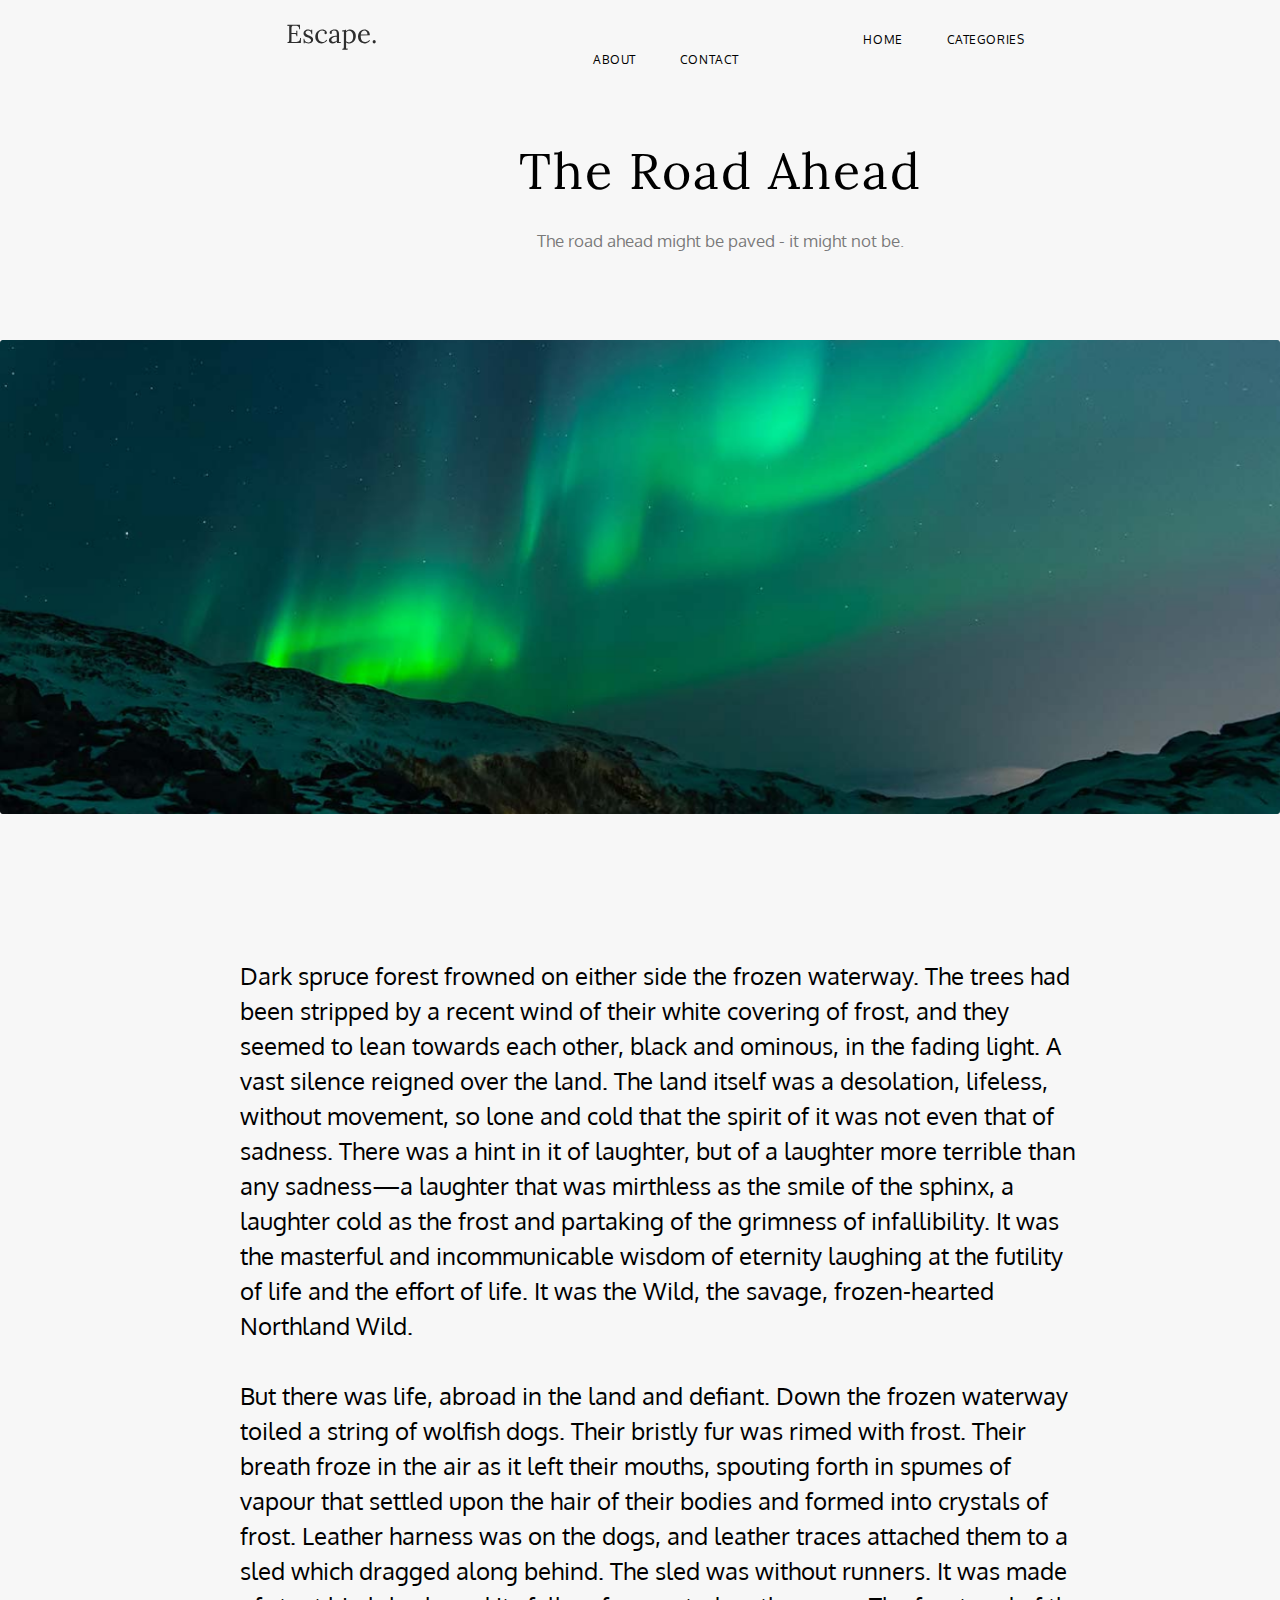
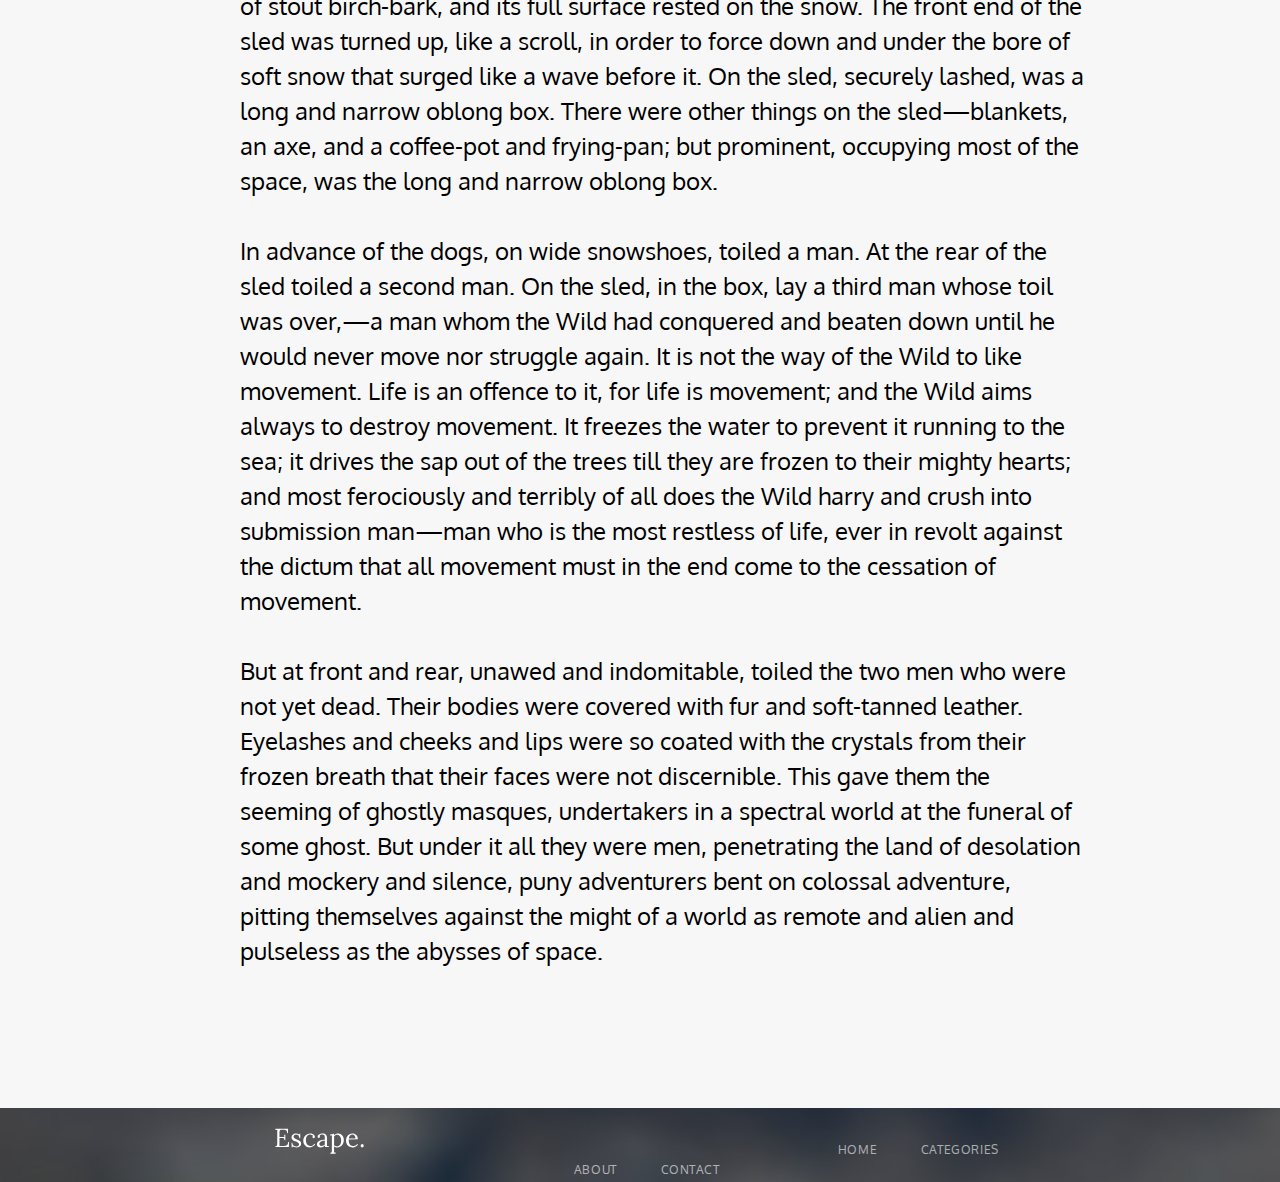
==== commit 26b1d835: "Лаба 2 страница index.html" ====
--- a/lab1/the-road-ahead.html
+++ b/lab1/the-road-ahead.html
@@ -1,7 +1,7 @@
 <!DOCTYPE html>
 <html lang="ru">
   <head>
-    <link rel="stylesheet" href="./styles/style.css">
+    <link rel="stylesheet" href="src/styles/style.css">
     <link rel="preconnect" href="https://fonts.googleapis.com">
     <link rel="preconnect" href="https://fonts.gstatic.com" crossorigin>
     <link href="https://fonts.googleapis.com/css2?family=Lora:ital,wght@0,400..700;1,400..700&display=swap" rel="stylesheet">
@@ -16,21 +16,21 @@
           <path d="M9.478 12.266C9.478 11.5033 9.374 10.9573 9.166 10.628C8.958 10.2987 8.62867 10.0993 8.178 10.03C7.72733 9.96067 7.12933 9.94333 6.384 9.978L4.486 10.056V16.01C4.486 16.478 4.47733 16.8767 4.46 17.206C4.46 17.5353 4.44267 17.8127 4.408 18.038L9.374 17.96C10.1367 17.9427 10.7953 17.8213 11.35 17.596C11.9047 17.3533 12.338 16.9373 12.65 16.348C12.962 15.7587 13.118 14.9527 13.118 13.93H14.002L13.846 19H0.43V18.142C1.08867 18.1073 1.53933 17.96 1.782 17.7C2.02467 17.4227 2.15467 17.05 2.172 16.582C2.20667 16.0967 2.224 15.5507 2.224 14.944V3.712C2.224 3.36533 2.23267 3.036 2.25 2.724C2.26733 2.39467 2.28467 2.1 2.302 1.84C1.99 1.85733 1.678 1.87467 1.366 1.892C1.054 1.90933 0.742 1.92667 0.43 1.944V0.799999H12.936L13.066 5.35H12.208C12.208 4.32733 12.052 3.556 11.74 3.036C11.428 2.49867 11.0033 2.14333 10.466 1.97C9.946 1.77933 9.35667 1.69267 8.698 1.71L6.462 1.762C5.82067 1.77933 5.36133 1.90067 5.084 2.126C4.80667 2.35133 4.63333 2.68933 4.564 3.14C4.512 3.57333 4.486 4.14533 4.486 4.856V9.016L9.374 9.042L9.192 6.806H10.336V12.266H9.478ZM21.6478 19.416C20.7812 19.416 20.0098 19.2947 19.3338 19.052C18.6578 18.8267 18.1032 18.5667 17.6698 18.272L17.7738 19.182H16.6818L16.5258 14.71H17.3318C17.3665 15.4207 17.5658 16.062 17.9298 16.634C18.2938 17.1887 18.7618 17.622 19.3338 17.934C19.9058 18.246 20.5212 18.402 21.1798 18.402C21.6305 18.402 22.0725 18.3327 22.5058 18.194C22.9392 18.038 23.3032 17.8127 23.5978 17.518C23.8925 17.206 24.0398 16.816 24.0398 16.348C24.0398 15.8627 23.8925 15.464 23.5978 15.152C23.3205 14.8227 22.9478 14.5367 22.4798 14.294C22.0118 14.0513 21.5092 13.826 20.9718 13.618C20.4518 13.41 19.9318 13.1933 19.4118 12.968C18.8918 12.7427 18.4065 12.474 17.9558 12.162C17.5225 11.85 17.1758 11.4687 16.9158 11.018C16.6558 10.5673 16.5258 10.0127 16.5258 9.354C16.5258 8.99 16.5952 8.59133 16.7338 8.158C16.8725 7.72467 17.1065 7.31733 17.4358 6.936C17.7652 6.53733 18.2158 6.21667 18.7878 5.974C19.3598 5.714 20.0878 5.584 20.9718 5.584C21.4398 5.584 21.9598 5.662 22.5318 5.818C23.1038 5.974 23.6585 6.26867 24.1958 6.702L24.1438 5.714H25.2358V10.264H24.4038C24.3692 9.65733 24.2305 9.07667 23.9878 8.522C23.7452 7.95 23.3898 7.482 22.9218 7.118C22.4538 6.73667 21.8472 6.546 21.1018 6.546C20.3045 6.546 19.6805 6.74533 19.2298 7.144C18.7792 7.54267 18.5538 8.002 18.5538 8.522C18.5538 9.05933 18.7185 9.51 19.0478 9.874C19.3945 10.2207 19.8365 10.524 20.3738 10.784C20.9112 11.044 21.4832 11.2953 22.0898 11.538C22.7485 11.8153 23.3898 12.1187 24.0138 12.448C24.6378 12.7773 25.1492 13.1933 25.5478 13.696C25.9465 14.1813 26.1458 14.814 26.1458 15.594C26.1458 16.4607 25.9205 17.18 25.4698 17.752C25.0365 18.324 24.4732 18.74 23.7798 19C23.1038 19.2773 22.3932 19.416 21.6478 19.416ZM34.697 19.416C33.5357 19.416 32.461 19.156 31.473 18.636C30.5023 18.0987 29.7223 17.336 29.133 16.348C28.561 15.3427 28.275 14.138 28.275 12.734C28.275 11.8327 28.4397 10.9573 28.769 10.108C29.0983 9.25867 29.5577 8.496 30.147 7.82C30.7537 7.12667 31.473 6.58067 32.305 6.182C33.137 5.78333 34.0557 5.584 35.061 5.584C36.0317 5.584 36.8723 5.73133 37.583 6.026C38.311 6.32067 38.8743 6.71067 39.273 7.196C39.6717 7.68133 39.871 8.21 39.871 8.782C39.871 9.16333 39.767 9.49267 39.559 9.77C39.351 10.03 39.0477 10.16 38.649 10.16C38.2157 10.1773 37.9037 10.0473 37.713 9.77C37.5397 9.47533 37.453 9.21533 37.453 8.99C37.453 8.81667 37.479 8.64333 37.531 8.47C37.583 8.27933 37.687 8.106 37.843 7.95C37.7043 7.534 37.4617 7.23067 37.115 7.04C36.7683 6.832 36.4043 6.702 36.023 6.65C35.659 6.58067 35.3557 6.546 35.113 6.546C33.9343 6.546 32.9377 7.02267 32.123 7.976C31.3257 8.912 30.927 10.2813 30.927 12.084C30.927 13.2453 31.109 14.2767 31.473 15.178C31.8543 16.0793 32.383 16.79 33.059 17.31C33.735 17.8127 34.515 18.064 35.399 18.064C36.2137 18.064 36.9937 17.8473 37.739 17.414C38.4843 16.9807 39.065 16.452 39.481 15.828L40.157 16.348C39.7063 17.076 39.1603 17.6653 38.519 18.116C37.895 18.5667 37.245 18.896 36.569 19.104C35.9103 19.312 35.2863 19.416 34.697 19.416ZM50.0441 19C49.9921 18.7053 49.9574 18.4453 49.9401 18.22C49.9228 17.9947 49.8968 17.7607 49.8621 17.518C49.2728 18.1073 48.6314 18.5753 47.9381 18.922C47.2621 19.2513 46.5428 19.416 45.7801 19.416C44.4628 19.416 43.4834 19.1213 42.8421 18.532C42.2008 17.9253 41.8801 17.1887 41.8801 16.322C41.8801 15.5247 42.1228 14.84 42.6081 14.268C43.1108 13.6787 43.7521 13.202 44.5321 12.838C45.3294 12.4567 46.1874 12.1793 47.1061 12.006C48.0421 11.8153 48.9434 11.7287 49.8101 11.746V10.134C49.8101 9.52733 49.7581 8.95533 49.6541 8.418C49.5501 7.88067 49.3248 7.43867 48.9781 7.092C48.6314 6.74533 48.0768 6.56333 47.3141 6.546C46.8114 6.52867 46.2914 6.624 45.7541 6.832C45.2341 7.04 44.8528 7.39533 44.6101 7.898C44.7488 8.03667 44.8354 8.20133 44.8701 8.392C44.9221 8.56533 44.9481 8.73 44.9481 8.886C44.9481 9.094 44.8614 9.33667 44.6881 9.614C44.5148 9.874 44.2114 9.99533 43.7781 9.978C43.4141 9.978 43.1368 9.85667 42.9461 9.614C42.7554 9.354 42.6601 9.05067 42.6601 8.704C42.6601 8.11467 42.8768 7.586 43.3101 7.118C43.7608 6.65 44.3761 6.27733 45.1561 6C45.9361 5.72267 46.8201 5.584 47.8081 5.584C49.2641 5.584 50.3388 5.974 51.0321 6.754C51.7254 7.51667 52.0634 8.73 52.0461 10.394C52.0461 11.0353 52.0461 11.6853 52.0461 12.344C52.0461 12.9853 52.0374 13.6353 52.0201 14.294C52.0201 14.9353 52.0201 15.5853 52.0201 16.244C52.0201 16.5213 52.0114 16.7987 51.9941 17.076C51.9768 17.3533 51.9508 17.6653 51.9161 18.012C52.2281 17.9947 52.5314 17.9773 52.8261 17.96C53.1381 17.9427 53.4501 17.9253 53.7621 17.908V19H50.0441ZM49.8101 12.63C49.2208 12.6473 48.5968 12.7253 47.9381 12.864C47.2968 12.9853 46.6988 13.176 46.1441 13.436C45.6068 13.696 45.1648 14.0427 44.8181 14.476C44.4888 14.892 44.3328 15.4033 44.3501 16.01C44.3848 16.6513 44.5928 17.1367 44.9741 17.466C45.3728 17.778 45.8408 17.934 46.3781 17.934C47.0888 17.934 47.7041 17.804 48.2241 17.544C48.7614 17.2667 49.2901 16.8853 49.8101 16.4C49.7928 16.2093 49.7841 16.0013 49.7841 15.776C49.7841 15.5507 49.7841 15.3167 49.7841 15.074C49.7841 14.9873 49.7841 14.71 49.7841 14.242C49.8014 13.774 49.8101 13.2367 49.8101 12.63ZM55.3123 25.63V24.85C55.8497 24.85 56.2223 24.7113 56.4303 24.434C56.6383 24.174 56.7597 23.8013 56.7943 23.316C56.829 22.848 56.8463 22.302 56.8463 21.678L56.8983 9.12C56.8983 8.84267 56.8983 8.56533 56.8983 8.288C56.9157 8.01067 56.9503 7.72467 57.0023 7.43C56.6903 7.44733 56.3783 7.46467 56.0663 7.482C55.7717 7.49933 55.4683 7.51667 55.1563 7.534V6.442C55.919 6.442 56.491 6.40733 56.8723 6.338C57.271 6.26867 57.557 6.182 57.7303 6.078C57.921 5.974 58.077 5.86133 58.1983 5.74H58.9783C58.9957 5.91333 59.013 6.12133 59.0303 6.364C59.0477 6.58933 59.065 6.84933 59.0823 7.144C59.6023 6.676 60.2177 6.30333 60.9283 6.026C61.6563 5.73133 62.3843 5.584 63.1123 5.584C64.1177 5.584 65.0537 5.844 65.9203 6.364C66.787 6.884 67.489 7.62933 68.0263 8.6C68.5637 9.55333 68.8323 10.6973 68.8323 12.032C68.8323 13.5053 68.5203 14.7967 67.8963 15.906C67.2897 17.0153 66.4837 17.882 65.4783 18.506C64.473 19.1127 63.381 19.416 62.2023 19.416C61.5957 19.416 61.0323 19.338 60.5123 19.182C60.0097 19.0433 59.533 18.8353 59.0823 18.558V22.874C59.0823 23.2207 59.0737 23.524 59.0563 23.784C59.0563 24.0613 59.0303 24.3473 58.9783 24.642C59.2557 24.6247 59.5243 24.6073 59.7843 24.59C60.0617 24.59 60.339 24.5813 60.6163 24.564V25.63H55.3123ZM62.1503 18.376C62.9823 18.376 63.693 18.1247 64.2823 17.622C64.889 17.102 65.3483 16.4 65.6603 15.516C65.9897 14.6147 66.1543 13.592 66.1543 12.448C66.1543 11.512 66.0157 10.6193 65.7383 9.77C65.4783 8.90333 65.0537 8.20133 64.4643 7.664C63.8923 7.12667 63.1297 6.858 62.1763 6.858C61.587 6.858 61.015 7.00533 60.4603 7.3C59.923 7.57733 59.4723 7.91533 59.1083 8.314C59.1083 8.38333 59.1083 8.48733 59.1083 8.626C59.1257 8.74733 59.1343 8.97267 59.1343 9.302C59.1343 9.614 59.1343 10.0907 59.1343 10.732C59.1343 11.356 59.1257 12.2053 59.1083 13.28C59.1083 14.3547 59.1083 15.7153 59.1083 17.362C59.5417 17.6913 60.0097 17.9427 60.5123 18.116C61.0323 18.2893 61.5783 18.376 62.1503 18.376ZM77.352 19.416C76.156 19.416 75.0727 19.1387 74.102 18.584C73.1487 18.012 72.3947 17.2147 71.84 16.192C71.2853 15.152 71.008 13.93 71.008 12.526C71.008 11.3127 71.2767 10.1773 71.814 9.12C72.3687 8.06267 73.14 7.21333 74.128 6.572C75.116 5.91333 76.26 5.584 77.56 5.584C78.288 5.584 78.964 5.70533 79.588 5.948C80.2293 6.17333 80.7927 6.52867 81.278 7.014C81.7633 7.482 82.1447 8.08 82.422 8.808C82.6993 9.51867 82.838 10.3593 82.838 11.33L73.686 11.486C73.686 12.8033 73.8247 13.9647 74.102 14.97C74.3967 15.958 74.8647 16.7293 75.506 17.284C76.1473 17.8213 76.9707 18.09 77.976 18.09C78.5133 18.09 79.0593 17.9947 79.614 17.804C80.186 17.6133 80.7147 17.3533 81.2 17.024C81.6853 16.6947 82.0753 16.3307 82.37 15.932L82.994 16.452C82.526 17.18 81.9627 17.7607 81.304 18.194C80.6453 18.6273 79.9693 18.9393 79.276 19.13C78.5827 19.3207 77.9413 19.416 77.352 19.416ZM73.764 10.394H80.394C80.394 9.77 80.2987 9.172 80.108 8.6C79.9347 8.01067 79.64 7.534 79.224 7.17C78.808 6.78867 78.262 6.598 77.586 6.598C76.5807 6.598 75.74 6.90133 75.064 7.508C74.4053 8.09733 73.972 9.05933 73.764 10.394ZM87.1798 19.416C86.7811 19.416 86.4258 19.26 86.1138 18.948C85.8191 18.6187 85.6718 18.22 85.6718 17.752C85.6718 17.284 85.8278 16.8853 86.1398 16.556C86.4518 16.2267 86.8071 16.062 87.2058 16.062C87.6391 16.062 87.9945 16.2267 88.2718 16.556C88.5665 16.8853 88.7138 17.284 88.7138 17.752C88.7138 18.22 88.5578 18.6187 88.2458 18.948C87.9338 19.26 87.5785 19.416 87.1798 19.416Z" fill="#2E2E2E"/>
         </svg>
         <ul class="menu">
-          <li>Home</li>
-          <li>Categories</li>
+          <li class="menu__element">Home</li>
+          <li class="menu__element">Categories</li>
           <li class="menu__element">About</li>
-          <li>Contact</li>
+          <li class="menu__element">Contact</li>
         </ul>
       </div>       
     </div>
 
     <div class="title">
-      <h1>The Road Ahead</h1>
-      <h2>The road ahead might be paved - it might not be.</h2>
+      <h1 class="hightitle">The Road Ahead</h1>
+      <h2 class="lowtitle">The road ahead might be paved - it might not be.</h2>
     </div>
-    <img class="NorthendLights" src="NorthenLights.png" alt="NorthendLights">
+    <img class="NorthendLights" src="src/images/NorthenLights.png" alt="NorthendLights">
     <div class="main">
-      <p>Dark spruce forest frowned on either side the frozen waterway. The trees had been stripped by a recent wind of their white covering of frost, and they seemed to lean towards each other, black and ominous, in the fading light. A vast silence reigned over the land. The land itself was a desolation, lifeless, without movement, so lone and cold that the spirit of it was not even that of sadness. There was a hint in it of laughter, but of a laughter more terrible than any sadness—a laughter that was mirthless as the smile of the sphinx, a laughter cold as the frost and partaking of the grimness of infallibility. It was the masterful and incommunicable wisdom of eternity laughing at the futility of life and the effort of life. It was the Wild, the savage, frozen-hearted Northland Wild.<br><br>
+      <p class="maintext">Dark spruce forest frowned on either side the frozen waterway. The trees had been stripped by a recent wind of their white covering of frost, and they seemed to lean towards each other, black and ominous, in the fading light. A vast silence reigned over the land. The land itself was a desolation, lifeless, without movement, so lone and cold that the spirit of it was not even that of sadness. There was a hint in it of laughter, but of a laughter more terrible than any sadness—a laughter that was mirthless as the smile of the sphinx, a laughter cold as the frost and partaking of the grimness of infallibility. It was the masterful and incommunicable wisdom of eternity laughing at the futility of life and the effort of life. It was the Wild, the savage, frozen-hearted Northland Wild.<br><br>
         But there was life, abroad in the land and defiant. Down the frozen waterway toiled a string of wolfish dogs. Their bristly fur was rimed with frost. Their breath froze in the air as it left their mouths, spouting forth in spumes of vapour that settled upon the hair of their bodies and formed into crystals of frost. Leather harness was on the dogs, and leather traces attached them to a sled which dragged along behind. The sled was without runners. It was made of stout birch-bark, and its full surface rested on the snow. The front end of the sled was turned up, like a scroll, in order to force down and under the bore of soft snow that surged like a wave before it. On the sled, securely lashed, was a long and narrow oblong box. There were other things on the sled—blankets, an axe, and a coffee-pot and frying-pan; but prominent, occupying most of the space, was the long and narrow oblong box.<br><br>     
         In advance of the dogs, on wide snowshoes, toiled a man. At the rear of the sled toiled a second man. On the sled, in the box, lay a third man whose toil was over,—a man whom the Wild had conquered and beaten down until he would never move nor struggle again. It is not the way of the Wild to like movement. Life is an offence to it, for life is movement; and the Wild aims always to destroy movement. It freezes the water to prevent it running to the sea; it drives the sap out of the trees till they are frozen to their mighty hearts; and most ferociously and terribly of all does the Wild harry and crush into submission man—man who is the most restless of life, ever in revolt against the dictum that all movement must in the end come to the cessation of movement.<br><br>
         But at front and rear, unawed and indomitable, toiled the two men who were not yet dead. Their bodies were covered with fur and soft-tanned leather. Eyelashes and cheeks and lips were so coated with the crystals from their frozen breath that their faces were not discernible. This gave them the seeming of ghostly masques, undertakers in a spectral world at the funeral of some ghost. But under it all they were men, penetrating the land of desolation and mockery and silence, puny adventurers bent on colossal adventure, pitting themselves against the might of a world as remote and alien and pulseless as the abysses of space.</p>
@@ -39,14 +39,14 @@
     <div class="footer">
       <div class="darkness">
       <div class="underfooter">
-        <svg width="89" height="26" viewBox="0 0 89 26" fill="none" xmlns="http://www.w3.org/2000/svg">
+        <svg class="footescape" width="89" height="26" viewBox="0 0 89 26" fill="none" xmlns="http://www.w3.org/2000/svg">
           <path d="M9.478 12.266C9.478 11.5033 9.374 10.9573 9.166 10.628C8.958 10.2987 8.62867 10.0993 8.178 10.03C7.72733 9.96067 7.12933 9.94333 6.384 9.978L4.486 10.056V16.01C4.486 16.478 4.47733 16.8767 4.46 17.206C4.46 17.5353 4.44267 17.8127 4.408 18.038L9.374 17.96C10.1367 17.9427 10.7953 17.8213 11.35 17.596C11.9047 17.3533 12.338 16.9373 12.65 16.348C12.962 15.7587 13.118 14.9527 13.118 13.93H14.002L13.846 19H0.43V18.142C1.08867 18.1073 1.53933 17.96 1.782 17.7C2.02467 17.4227 2.15467 17.05 2.172 16.582C2.20667 16.0967 2.224 15.5507 2.224 14.944V3.712C2.224 3.36533 2.23267 3.036 2.25 2.724C2.26733 2.39467 2.28467 2.1 2.302 1.84C1.99 1.85733 1.678 1.87467 1.366 1.892C1.054 1.90933 0.742 1.92667 0.43 1.944V0.799999H12.936L13.066 5.35H12.208C12.208 4.32733 12.052 3.556 11.74 3.036C11.428 2.49867 11.0033 2.14333 10.466 1.97C9.946 1.77933 9.35667 1.69267 8.698 1.71L6.462 1.762C5.82067 1.77933 5.36133 1.90067 5.084 2.126C4.80667 2.35133 4.63333 2.68933 4.564 3.14C4.512 3.57333 4.486 4.14533 4.486 4.856V9.016L9.374 9.042L9.192 6.806H10.336V12.266H9.478ZM21.6478 19.416C20.7812 19.416 20.0098 19.2947 19.3338 19.052C18.6578 18.8267 18.1032 18.5667 17.6698 18.272L17.7738 19.182H16.6818L16.5258 14.71H17.3318C17.3665 15.4207 17.5658 16.062 17.9298 16.634C18.2938 17.1887 18.7618 17.622 19.3338 17.934C19.9058 18.246 20.5212 18.402 21.1798 18.402C21.6305 18.402 22.0725 18.3327 22.5058 18.194C22.9392 18.038 23.3032 17.8127 23.5978 17.518C23.8925 17.206 24.0398 16.816 24.0398 16.348C24.0398 15.8627 23.8925 15.464 23.5978 15.152C23.3205 14.8227 22.9478 14.5367 22.4798 14.294C22.0118 14.0513 21.5092 13.826 20.9718 13.618C20.4518 13.41 19.9318 13.1933 19.4118 12.968C18.8918 12.7427 18.4065 12.474 17.9558 12.162C17.5225 11.85 17.1758 11.4687 16.9158 11.018C16.6558 10.5673 16.5258 10.0127 16.5258 9.354C16.5258 8.99 16.5952 8.59133 16.7338 8.158C16.8725 7.72467 17.1065 7.31733 17.4358 6.936C17.7652 6.53733 18.2158 6.21667 18.7878 5.974C19.3598 5.714 20.0878 5.584 20.9718 5.584C21.4398 5.584 21.9598 5.662 22.5318 5.818C23.1038 5.974 23.6585 6.26867 24.1958 6.702L24.1438 5.714H25.2358V10.264H24.4038C24.3692 9.65733 24.2305 9.07667 23.9878 8.522C23.7452 7.95 23.3898 7.482 22.9218 7.118C22.4538 6.73667 21.8472 6.546 21.1018 6.546C20.3045 6.546 19.6805 6.74533 19.2298 7.144C18.7792 7.54267 18.5538 8.002 18.5538 8.522C18.5538 9.05933 18.7185 9.51 19.0478 9.874C19.3945 10.2207 19.8365 10.524 20.3738 10.784C20.9112 11.044 21.4832 11.2953 22.0898 11.538C22.7485 11.8153 23.3898 12.1187 24.0138 12.448C24.6378 12.7773 25.1492 13.1933 25.5478 13.696C25.9465 14.1813 26.1458 14.814 26.1458 15.594C26.1458 16.4607 25.9205 17.18 25.4698 17.752C25.0365 18.324 24.4732 18.74 23.7798 19C23.1038 19.2773 22.3932 19.416 21.6478 19.416ZM34.697 19.416C33.5357 19.416 32.461 19.156 31.473 18.636C30.5023 18.0987 29.7223 17.336 29.133 16.348C28.561 15.3427 28.275 14.138 28.275 12.734C28.275 11.8327 28.4397 10.9573 28.769 10.108C29.0983 9.25867 29.5577 8.496 30.147 7.82C30.7537 7.12667 31.473 6.58067 32.305 6.182C33.137 5.78333 34.0557 5.584 35.061 5.584C36.0317 5.584 36.8723 5.73133 37.583 6.026C38.311 6.32067 38.8743 6.71067 39.273 7.196C39.6717 7.68133 39.871 8.21 39.871 8.782C39.871 9.16333 39.767 9.49267 39.559 9.77C39.351 10.03 39.0477 10.16 38.649 10.16C38.2157 10.1773 37.9037 10.0473 37.713 9.77C37.5397 9.47533 37.453 9.21533 37.453 8.99C37.453 8.81667 37.479 8.64333 37.531 8.47C37.583 8.27933 37.687 8.106 37.843 7.95C37.7043 7.534 37.4617 7.23067 37.115 7.04C36.7683 6.832 36.4043 6.702 36.023 6.65C35.659 6.58067 35.3557 6.546 35.113 6.546C33.9343 6.546 32.9377 7.02267 32.123 7.976C31.3257 8.912 30.927 10.2813 30.927 12.084C30.927 13.2453 31.109 14.2767 31.473 15.178C31.8543 16.0793 32.383 16.79 33.059 17.31C33.735 17.8127 34.515 18.064 35.399 18.064C36.2137 18.064 36.9937 17.8473 37.739 17.414C38.4843 16.9807 39.065 16.452 39.481 15.828L40.157 16.348C39.7063 17.076 39.1603 17.6653 38.519 18.116C37.895 18.5667 37.245 18.896 36.569 19.104C35.9103 19.312 35.2863 19.416 34.697 19.416ZM50.0441 19C49.9921 18.7053 49.9574 18.4453 49.9401 18.22C49.9228 17.9947 49.8968 17.7607 49.8621 17.518C49.2728 18.1073 48.6314 18.5753 47.9381 18.922C47.2621 19.2513 46.5428 19.416 45.7801 19.416C44.4628 19.416 43.4834 19.1213 42.8421 18.532C42.2008 17.9253 41.8801 17.1887 41.8801 16.322C41.8801 15.5247 42.1228 14.84 42.6081 14.268C43.1108 13.6787 43.7521 13.202 44.5321 12.838C45.3294 12.4567 46.1874 12.1793 47.1061 12.006C48.0421 11.8153 48.9434 11.7287 49.8101 11.746V10.134C49.8101 9.52733 49.7581 8.95533 49.6541 8.418C49.5501 7.88067 49.3248 7.43867 48.9781 7.092C48.6314 6.74533 48.0768 6.56333 47.3141 6.546C46.8114 6.52867 46.2914 6.624 45.7541 6.832C45.2341 7.04 44.8528 7.39533 44.6101 7.898C44.7488 8.03667 44.8354 8.20133 44.8701 8.392C44.9221 8.56533 44.9481 8.73 44.9481 8.886C44.9481 9.094 44.8614 9.33667 44.6881 9.614C44.5148 9.874 44.2114 9.99533 43.7781 9.978C43.4141 9.978 43.1368 9.85667 42.9461 9.614C42.7554 9.354 42.6601 9.05067 42.6601 8.704C42.6601 8.11467 42.8768 7.586 43.3101 7.118C43.7608 6.65 44.3761 6.27733 45.1561 6C45.9361 5.72267 46.8201 5.584 47.8081 5.584C49.2641 5.584 50.3388 5.974 51.0321 6.754C51.7254 7.51667 52.0634 8.73 52.0461 10.394C52.0461 11.0353 52.0461 11.6853 52.0461 12.344C52.0461 12.9853 52.0374 13.6353 52.0201 14.294C52.0201 14.9353 52.0201 15.5853 52.0201 16.244C52.0201 16.5213 52.0114 16.7987 51.9941 17.076C51.9768 17.3533 51.9508 17.6653 51.9161 18.012C52.2281 17.9947 52.5314 17.9773 52.8261 17.96C53.1381 17.9427 53.4501 17.9253 53.7621 17.908V19H50.0441ZM49.8101 12.63C49.2208 12.6473 48.5968 12.7253 47.9381 12.864C47.2968 12.9853 46.6988 13.176 46.1441 13.436C45.6068 13.696 45.1648 14.0427 44.8181 14.476C44.4888 14.892 44.3328 15.4033 44.3501 16.01C44.3848 16.6513 44.5928 17.1367 44.9741 17.466C45.3728 17.778 45.8408 17.934 46.3781 17.934C47.0888 17.934 47.7041 17.804 48.2241 17.544C48.7614 17.2667 49.2901 16.8853 49.8101 16.4C49.7928 16.2093 49.7841 16.0013 49.7841 15.776C49.7841 15.5507 49.7841 15.3167 49.7841 15.074C49.7841 14.9873 49.7841 14.71 49.7841 14.242C49.8014 13.774 49.8101 13.2367 49.8101 12.63ZM55.3123 25.63V24.85C55.8497 24.85 56.2223 24.7113 56.4303 24.434C56.6383 24.174 56.7597 23.8013 56.7943 23.316C56.829 22.848 56.8463 22.302 56.8463 21.678L56.8983 9.12C56.8983 8.84267 56.8983 8.56533 56.8983 8.288C56.9157 8.01067 56.9503 7.72467 57.0023 7.43C56.6903 7.44733 56.3783 7.46467 56.0663 7.482C55.7717 7.49933 55.4683 7.51667 55.1563 7.534V6.442C55.919 6.442 56.491 6.40733 56.8723 6.338C57.271 6.26867 57.557 6.182 57.7303 6.078C57.921 5.974 58.077 5.86133 58.1983 5.74H58.9783C58.9957 5.91333 59.013 6.12133 59.0303 6.364C59.0477 6.58933 59.065 6.84933 59.0823 7.144C59.6023 6.676 60.2177 6.30333 60.9283 6.026C61.6563 5.73133 62.3843 5.584 63.1123 5.584C64.1177 5.584 65.0537 5.844 65.9203 6.364C66.787 6.884 67.489 7.62933 68.0263 8.6C68.5637 9.55333 68.8323 10.6973 68.8323 12.032C68.8323 13.5053 68.5203 14.7967 67.8963 15.906C67.2897 17.0153 66.4837 17.882 65.4783 18.506C64.473 19.1127 63.381 19.416 62.2023 19.416C61.5957 19.416 61.0323 19.338 60.5123 19.182C60.0097 19.0433 59.533 18.8353 59.0823 18.558V22.874C59.0823 23.2207 59.0737 23.524 59.0563 23.784C59.0563 24.0613 59.0303 24.3473 58.9783 24.642C59.2557 24.6247 59.5243 24.6073 59.7843 24.59C60.0617 24.59 60.339 24.5813 60.6163 24.564V25.63H55.3123ZM62.1503 18.376C62.9823 18.376 63.693 18.1247 64.2823 17.622C64.889 17.102 65.3483 16.4 65.6603 15.516C65.9897 14.6147 66.1543 13.592 66.1543 12.448C66.1543 11.512 66.0157 10.6193 65.7383 9.77C65.4783 8.90333 65.0537 8.20133 64.4643 7.664C63.8923 7.12667 63.1297 6.858 62.1763 6.858C61.587 6.858 61.015 7.00533 60.4603 7.3C59.923 7.57733 59.4723 7.91533 59.1083 8.314C59.1083 8.38333 59.1083 8.48733 59.1083 8.626C59.1257 8.74733 59.1343 8.97267 59.1343 9.302C59.1343 9.614 59.1343 10.0907 59.1343 10.732C59.1343 11.356 59.1257 12.2053 59.1083 13.28C59.1083 14.3547 59.1083 15.7153 59.1083 17.362C59.5417 17.6913 60.0097 17.9427 60.5123 18.116C61.0323 18.2893 61.5783 18.376 62.1503 18.376ZM77.352 19.416C76.156 19.416 75.0727 19.1387 74.102 18.584C73.1487 18.012 72.3947 17.2147 71.84 16.192C71.2853 15.152 71.008 13.93 71.008 12.526C71.008 11.3127 71.2767 10.1773 71.814 9.12C72.3687 8.06267 73.14 7.21333 74.128 6.572C75.116 5.91333 76.26 5.584 77.56 5.584C78.288 5.584 78.964 5.70533 79.588 5.948C80.2293 6.17333 80.7927 6.52867 81.278 7.014C81.7633 7.482 82.1447 8.08 82.422 8.808C82.6993 9.51867 82.838 10.3593 82.838 11.33L73.686 11.486C73.686 12.8033 73.8247 13.9647 74.102 14.97C74.3967 15.958 74.8647 16.7293 75.506 17.284C76.1473 17.8213 76.9707 18.09 77.976 18.09C78.5133 18.09 79.0593 17.9947 79.614 17.804C80.186 17.6133 80.7147 17.3533 81.2 17.024C81.6853 16.6947 82.0753 16.3307 82.37 15.932L82.994 16.452C82.526 17.18 81.9627 17.7607 81.304 18.194C80.6453 18.6273 79.9693 18.9393 79.276 19.13C78.5827 19.3207 77.9413 19.416 77.352 19.416ZM73.764 10.394H80.394C80.394 9.77 80.2987 9.172 80.108 8.6C79.9347 8.01067 79.64 7.534 79.224 7.17C78.808 6.78867 78.262 6.598 77.586 6.598C76.5807 6.598 75.74 6.90133 75.064 7.508C74.4053 8.09733 73.972 9.05933 73.764 10.394ZM87.1798 19.416C86.7811 19.416 86.4258 19.26 86.1138 18.948C85.8191 18.6187 85.6718 18.22 85.6718 17.752C85.6718 17.284 85.8278 16.8853 86.1398 16.556C86.4518 16.2267 86.8071 16.062 87.2058 16.062C87.6391 16.062 87.9945 16.2267 88.2718 16.556C88.5665 16.8853 88.7138 17.284 88.7138 17.752C88.7138 18.22 88.5578 18.6187 88.2458 18.948C87.9338 19.26 87.5785 19.416 87.1798 19.416Z" fill="white"/>
           </svg>
         <ul class="menu">
-          <li>Home</li>
-          <li>Categories</li>
+          <li class="menu__element">Home</li>
+          <li class="menu__element">Categories</li>
           <li class="menu__element">About</li>
-          <li>Contact</li>
+          <li class="menu__element">Contact</li>
         </ul>
       </div> 
     </div>      
--- a/lab1/src/styles/style.css
+++ b/lab1/src/styles/style.css
@@ -0,0 +1,126 @@
+body {
+    margin: 0 auto;
+    height: 100%;
+    text-align: center;
+    background-color: rgba(247, 247, 247, 1);
+}
+
+.header {
+    width: 100%;
+}
+
+.underheader {
+    width: 65%;
+    height: 40px;
+    margin: 17px 250px;
+}
+
+.menu {
+    list-style-type: none;
+    display: inline;
+    margin-left: 423px;
+    font-family: Oxygen, sans-serif;
+    font-size: 12px;
+    font-weight: 400;
+    line-height: 20px;
+    letter-spacing: 0.6px;
+    text-align: left;
+    text-transform: uppercase;
+}
+
+.menu__element {
+    display:inline;
+    margin: 10px 20px;
+}
+
+.escape {
+    margin-top: 7px;
+    vertical-align: bottom;
+}
+
+.title {
+    margin: 89px 250px;
+    width: 940px;
+}
+
+.hightitle {
+    font-family: Lora, sans-serif;
+    font-size: 50px;
+    font-weight: 400;
+    line-height: 51px;
+    letter-spacing: 2px;
+    text-align: center;
+}
+
+.lowtitle {
+    font-family: Oxygen, sans-serif;
+    font-size: 17px;
+    font-weight: 400;
+    line-height: 20px;
+    letter-spacing: 0em;
+    text-align: center;
+    color: rgba(46, 46, 46, 0.63);
+}
+
+.main {
+    width: 100%;
+}
+
+.maintext {
+    width: 66%;
+    margin: 140px 240px;
+    font-family: Oxygen, sans-serif;
+    font-size: 24px;
+    font-weight: 400;
+    line-height: 35px;
+    letter-spacing: 0em;
+    text-align: left;
+}
+
+.footer {
+    width: 100%;
+    background-image: url(Background.png);
+}
+
+.darkness {
+    width: 100%;
+    height: 74px;
+    background-color: rgba(35, 47, 56, 0.6);
+    z-index: 1;
+}
+
+.underfooter {
+    width: 62%;
+    height: 40px;
+    margin: 17px 250px;
+    padding-top: 20px;
+    z-index: 2;
+}
+
+.underfooter ul {
+    list-style-type: none;
+    display: inline;
+    margin-left: 410px;
+    font-family: Oxygen, sans-serif;
+    font-size: 12px;
+    font-weight: 400;
+    line-height: 20px;
+    letter-spacing: 0.6px;
+    text-align: left;
+    text-transform: uppercase;
+    color: rgba(255, 255, 255, 0.6);
+}
+
+.underfooter .menu__element{
+    display:inline;
+    margin: 10px 20px;
+}
+
+.escapefoot{
+    margin-top: 7px;
+    vertical-align: bottom;
+}
+
+.NorthendLights {
+    width: 100%;
+}